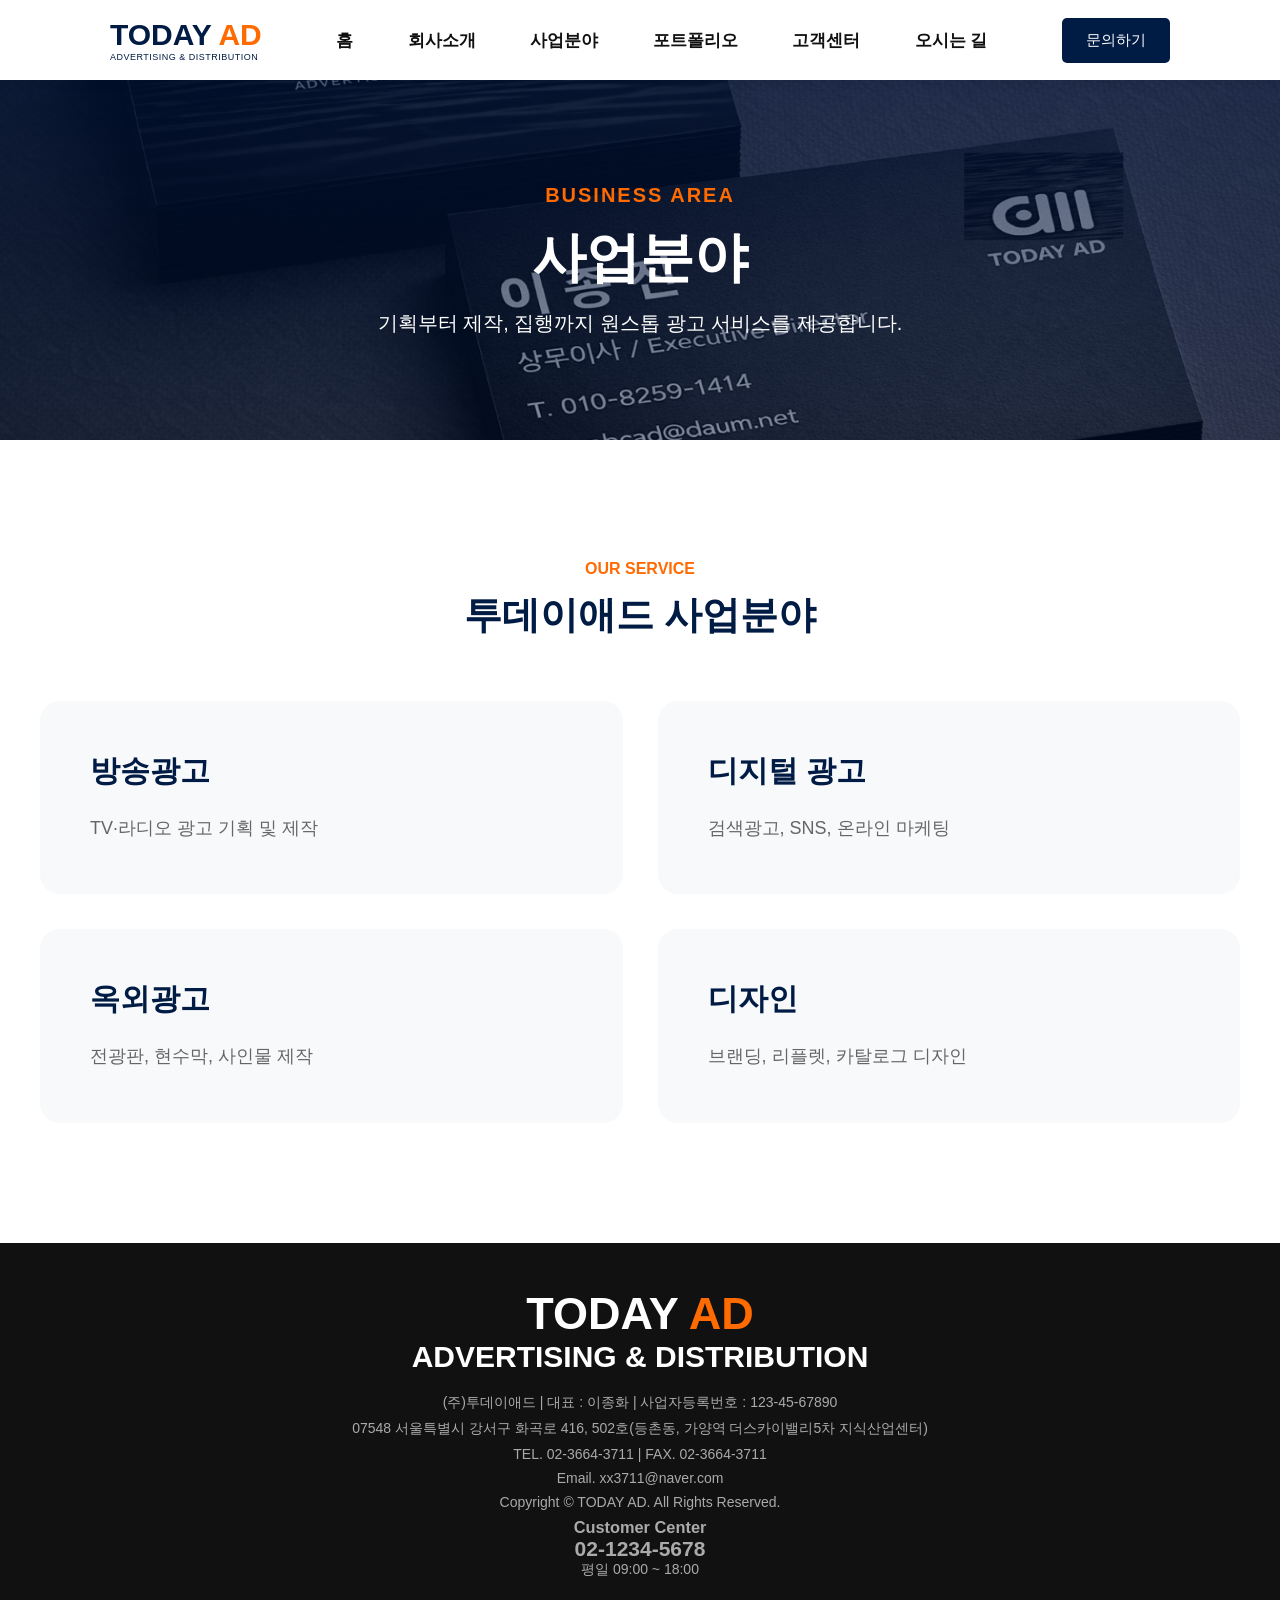
==== business.html @ 2ac1bd8d "Add files via upload" ====
<!doctype html>
<html lang="ko">

<head>
<meta charset="utf-8">

<title>사업분야 | TODAY AD</title>

<link rel="stylesheet" href="css/style.css">	
	
	</head>

<body>
	
<header>
  <div class="logo">
    TODAY <span>AD</span>
    <p>ADVERTISING & DISTRIBUTION</p>
  </div>

  <nav>
    <a href="index.html">홈</a>
    <a href="company.html">회사소개</a>
    <a href="business.html">사업분야</a>
    <a href="portfolio.html">포트폴리오</a>
    <a href="contact.html">고객센터</a>
    <a href="location.html">오시는 길</a>
  </nav>

  <a href="contact.html" class="top-btn">문의하기</a>
</header>
	
<!-- 사업분야 메인 배너 -->

<section class="sub-visual business-visual">

    <div class="sub-visual-text">

        <p>BUSINESS AREA</p>

        <h1>사업분야</h1>

        <span>기획부터 제작, 집행까지 원스톱 광고 서비스를 제공합니다.</span>

    </div>

</section>
	
<section class="business-page">

    <div class="section-title">

        <p>OUR SERVICE</p>

        <h2>투데이애드 사업분야</h2>

    </div>

    <div class="business-grid">

        <div class="business-box">
            <h3>방송광고</h3>
            <p>TV·라디오 광고 기획 및 제작</p>
        </div>

        <div class="business-box">
            <h3>디지털 광고</h3>
            <p>검색광고, SNS, 온라인 마케팅</p>
        </div>

        <div class="business-box">
            <h3>옥외광고</h3>
            <p>전광판, 현수막, 사인물 제작</p>
        </div>

        <div class="business-box">
            <h3>디자인</h3>
            <p>브랜딩, 리플렛, 카탈로그 디자인</p>
        </div>

    </div>

</section>	
	
	
<!-- Footer 시작 -->

<footer>

    <div class="footer-inner">

        <div class="footer-logo">

            <h2>TODAY <span>AD</span></h2>

            <p>ADVERTISING & DISTRIBUTION</p>

        </div>

        <div class="footer-info">

            <p>(주)투데이애드 | 대표 : 이종화 | 사업자등록번호 : 123-45-67890</p>

            <p>07548 서울특별시 강서구 화곡로 416, 502호(등촌동, 가양역 더스카이밸리5차 지식산업센터)</p>

            <p>TEL. 02-3664-3711 | FAX. 02-3664-3711</p>

            <p>Email. xx3711@naver.com</p>

            <p>Copyright © TODAY AD. All Rights Reserved.</p>

        </div>

        <div class="footer-call">

            <h3>Customer Center</h3>

            <h2>02-1234-5678</h2>

            <p>평일 09:00 ~ 18:00</p>

        </div>

    </div>

</footer>

</body>

</html>
	
<meta charset="utf-8">

<title>사업분야 | TODAY AD</title>

<link rel="stylesheet" href="css/style.css">

</head>

<body>

</body>

</html>
---- css/style.css ----
* {
  margin: 0;
  padding: 0;
  box-sizing: border-box;
}

body {
  font-family: "맑은 고딕", sans-serif;
  color: #111;
}

a {
  text-decoration: none;
  color: inherit;
}

/* 헤더 */
header{
    position:fixed;
    top:0;
    left:0;
    width:100%;
    height:80px;
    background:#fff;
    display:flex;
    justify-content:space-between;
    align-items:center;
    padding:0 110px;
    z-index:999;
    box-shadow:0 2px 10px rgba(0,0,0,.08);
}


.logo {
  font-size: 30px;
  font-weight: bold;
  color: #001b44;
} 

.logo span {
  color: #ff6b00;
}

.logo p {
  font-size: 9px;
  font-weight: normal;
  letter-spacing: 0.5px;
}

nav a {
  margin: 0 25px;
  font-size: 17px;
  font-weight: 600;
}

nav a:hover {
  color: #ff6b00;
}

.top-btn {
  background: #001b44;
  color: #fff;
  padding: 13px 24px;
  border-radius: 5px;
  font-size: 15px;
} 

/* 메인 비주얼 */
.main-visual {
    margin-top:80px;
	height: 560px;
  background:
    linear-gradient(rgba(0, 20, 60, 0.65), rgba(0, 20, 60, 0.35)),
    url("../images/main1.jpg") center/cover no-repeat;
  display: flex;
  align-items: center;
  padding-left: 110px;
}

.main-text {
  color: #fff;
}

.orange {
  color: #ff6b00;
  font-size: 20px;
  margin-bottom: 25px;
}

.main-text h1 {
  font-size: 68px;
  margin-bottom: 30px;
}

.main-text p {
  font-size: 22px;
  line-height: 1.7;
  margin-bottom: 35px;
}

.main-btn {
  background: #ff6b00;
  color: #fff;
  padding: 17px 32px;
  border-radius: 6px;
  font-size: 17px;
}

.business-section {
  padding: 100px 110px;
  background: #f7f9fc;
  text-align: center;
}

.section-title {
  
text-align:center;

    margin-bottom:60px;

}

.section-title p{

    color:#ff6b00;

    font-size:16px;

    font-weight:bold;

    margin-bottom:12px;

}

.section-title h2{

    font-size:38px;

    color:#001b44;

    margin-bottom:55px;

}



.business-list {
  display: flex;
  gap: 28px;
  justify-content: center;
}

.business-card {
  width: 25%;
  background: #fff;
  padding: 45px 28px;
  border-radius: 16px;
  box-shadow: 0 8px 25px rgba(0,0,0,0.08);
  transition: 0.3s;
}

.business-card:hover {
  transform: translateY(-10px);
}

.business-card h3 {
  color: #001b44;
  font-size: 24px;
  margin-bottom: 20px;
}

.business-card p {
  font-size: 16px;
  line-height: 1.7;
  color: #555;
}

/* 회사소개 */

.about-section{

    padding:120px 110px;

    display:flex;

    justify-content:space-between;

    align-items:center;

}

.about-image{

    width:48%;

}

.about-image img{

    width:100%;

    border-radius:20px;

}

.about-text{

    width:45%;

}


.about-text span{

    color:#ff6b00;

    font-size:24px;

    font-weight:bold;

    letter-spacing:2px;

}






/* .about-text span{

    color:#ff6b00;

    font-weight:bold;

} */

.about-text h2{
    font-size:42px;
    color:#001b44;
    margin:25px 0 30px;
    line-height:1.4;
    letter-spacing:-1px;
}

.about-text p{
    font-size:18px;
    color:#666;
    line-height:1.9;
    margin-bottom:30px;
}

.about-text li{
    font-size:18px;
    margin-bottom:15px;
    line-height:1.7;
}





/* .about-text h2{

    font-size:42px;

    color:#001b44;

    margin:25px 0;

    line-height:1.4;

}

.about-text p{

    font-size:18px;

    line-height:1.8;

    color:#555;

    margin-bottom:35px;

} */

.about-text ul{

    list-style:none;

    margin-bottom:40px;

}

.about-text li{

    font-size:18px;

    margin-bottom:18px;

}

.about-btn{

    display:inline-block;

    background:#001b44;

    color:white;

    padding:16px 35px;

    border-radius:5px;

}

/* Portfolio */

.portfolio-section{

    padding:120px 110px;

    background:#f8f9fb;

}

.portfolio-section .section-title{

    text-align:center;

    margin-bottom:60px;

}

.portfolio-section span{

    color:#ff6b00;

    font-weight:bold;

}

.portfolio-section h2{

    font-size:42px;

    margin:20px 0;

    color:#001b44;

}

.portfolio-section p{

    color:#666;

}

.portfolio-list{

    display:grid;

    grid-template-columns:repeat(3,1fr);

    gap:30px;

}

.portfolio-item{

    overflow:hidden;

    border-radius:15px;

    background:white;

    box-shadow:0 5px 20px rgba(0,0,0,.08);

    transition:.3s;

}

.portfolio-item:hover{

    transform:translateY(-10px);

}

.portfolio-item img{

    width:100%;

    display:block;

}

.portfolio-item h3{

    padding:20px;

    text-align:center;

    color:#001b44;

}

/* Contact */
.contact-section {
  padding: 90px 110px;
  background: #001b44;
  color: white;
  display: flex;
  justify-content: space-between;
  align-items: center;
}

.contact-text p {
  color: #ff6b00;
  font-weight: bold;
  margin-bottom: 15px;
}

.contact-text h2 {
  font-size: 38px;
  margin-bottom: 15px;
}

.contact-text span {
  font-size: 18px;
  color: #ddd;
}

.contact-btn {
  background: #ff6b00;
  color: white;
  padding: 18px 38px;
  border-radius: 6px;
  font-size: 18px;
}

/* Footer */
footer {
  background: #111;
  color: #aaa;
  text-align: center;
  padding: 45px 20px;
  font-size: 14px;
}

.footer-logo {
  font-size: 30px;
  font-weight: bold;
  color: white;
  margin-bottom: 20px;
}

.footer-logo span {
  color: #ff6b00;
}

footer p {
  margin-bottom: 8px;
}

.copy {
  margin-top: 20px;
  color: #666;
}

nav a{

    position:relative;

    transition:.3s;

}

nav a::after{

    content:"";

    position:absolute;

    width:0;

    height:2px;

    background:#ff6b00;

    left:0;

    bottom:-8px;

    transition:.3s;

}

nav a:hover::after{

    width:100%;

}

.main-btn{

    transition:.3s;

}

.main-btn:hover{

    background:#001b44;

    transform:translateY(-3px);

}


.business-card:hover{

    transform:translateY(-10px);

    box-shadow:0 20px 35px rgba(0,0,0,.18);

}

let current=0;

const images=[
"images/main1.jpg",
"images/main2.jpg",
"images/main3.jpg"
];

const visual=document.querySelector(".main-visual");

setInterval(function(){

current++;

if(current>=images.length){

current=0;

}

visual.style.backgroundImage=
"linear-gradient(rgba(0,20,60,.65),rgba(0,20,60,.35)),url('"+images[current]+"')";

},4000);


/* 서브페이지 공통 배너 */
.sub-visual {
  height: 360px;
  margin-top: 80px;
  background:
    linear-gradient(rgba(0,20,60,.65), rgba(0,20,60,.45)),
    url("../images/company.jpg") center/cover no-repeat;
  display: flex;
  align-items: center;
  justify-content: center;
  text-align: center;
  color: #fff;
}

.sub-visual-text p {
  color: #ff6b00;
  font-size: 18px;
  font-weight: bold;
  letter-spacing: 2px;
  margin-bottom: 15px;
}

.sub-visual-text h1 {
  font-size: 50px;
  margin-bottom: 15px;
}

.sub-visual-text span {
  font-size: 20px;
}

/* 회사소개 본문 */
.company-intro {
  padding: 110px;
  display: flex;
  align-items: center;
  gap: 70px;
}

.company-img {
  width: 48%;
}

.company-img img {
  width: 100%;
  border-radius: 18px;
}

.company-text {
  width: 52%;
}

.small-title {
  color: #ff6b00;
  font-weight: bold;
  letter-spacing: 2px;
  margin-bottom: 18px;
}

.company-text h2,
.ceo-text h2 {
  font-size: 40px;
  color: #001b44;
  line-height: 1.4;
  margin-bottom: 28px;
}

.company-text p,
.ceo-text p {
  font-size: 18px;
  line-height: 1.9;
  color: #555;
}

/* CEO 인사말 */
.ceo-section {
  padding: 100px 110px;
  background: #f7f9fc;
}

.ceo-text {
  max-width: 900px;
}

/* 핵심가치 */
.value-section {
  padding: 100px 110px;
  background: #fff;
  text-align: center;
}

.value-list {
  display: flex;
  gap: 30px;
  margin-top: 55px;
}

.value-card {
  flex: 1;
  padding: 45px 30px;
  background: #f7f9fc;
  border-radius: 16px;
}

.value-card h3 {
  font-size: 26px;
  color: #001b44;
  margin-bottom: 18px;
}

.value-card p {
  font-size: 17px;
  line-height: 1.7;
  color: #555;
}






/* 회사소개 서브페이지 상단 배너 */

.sub-visual {
  height: 360px;
  margin-top: 80px;
  background:
    linear-gradient(rgba(0,20,60,.65), rgba(0,20,60,.45)),
    url("../images/company.jpg") center/cover no-repeat;
  display: flex;
  align-items: center;
  justify-content: center;
  text-align: center;
  color: #fff;
}

.sub-visual-text p {
  color: #ff6b00;
  font-size: 20px;
  font-weight: bold;
  letter-spacing: 2px;
  margin-bottom: 15px;
}

.sub-visual-text h1 {
  font-size: 54px;
  margin-bottom: 15px;
}

.sub-visual-text span {
  font-size: 20px;
}

/* ===========================
   COMPANY
=========================== */

.company-intro{

    width:1200px;

    margin:100px auto;

    display:flex;

    justify-content:space-between;

    align-items:center;

}

.company-left{

    width:48%;

}

.company-left img{

    width:100%;

    border-radius:20px;

}

.company-right{

    width:46%;

}

.small-title{

    color:#ff6b00;

    font-size:20px;

    font-weight:bold;

    letter-spacing:2px;

}

.company-right h2{

    font-size:42px;

    color:#001b44;

    margin:30px 0;

    line-height:1.4;

}

.company-right p{

    font-size:18px;

    line-height:1.9;

    color:#666;

}

/* CEO 인사말 */

.ceo-section {
  padding: 100px 0;
  background: #f7f9fc;
}

.ceo-box {
  width: 1200px;
  margin: auto;
  background: #fff;
  padding: 70px;
  border-radius: 20px;
  box-shadow: 0 8px 25px rgba(0,0,0,0.08);
}

.ceo-box h2 {
  font-size: 40px;
  color: #001b44;
  line-height: 1.4;
  margin: 25px 0;
}

.ceo-box p {
  font-size: 18px;
  line-height: 1.9;
  color: #555;
}

.ceo-name {
  margin-top: 35px;
  color: #001b44 !important;
}

/* 핵심가치 */

.value-section{

    padding:120px 0;

    background:white;

}

.value-list{

    width:1200px;

    margin:60px auto 0;

    display:flex;

    justify-content:space-between;

}

.value-card{

    width:31%;

    background:#f8f9fb;

    padding:45px;

    border-radius:20px;

    text-align:center;

    transition:.3s;

}

.value-card:hover{

    transform:translateY(-10px);

    box-shadow:0 15px 35px rgba(0,0,0,.15);

}

.value-card h3{

    color:#001b44;

    font-size:30px;

    margin-bottom:20px;

}

.value-card p{

    line-height:1.8;

    color:#666;

}

/* ===== 회사연혁 ===== */

.history-section{
    padding:120px 0;
    background:#fff;
}

.history-list{
    width:1000px;
    margin:60px auto 0;
}

.history-item{
    display:flex;
    align-items:center;
    padding:25px 0;
    border-bottom:1px solid #ddd;
}

.history-item h3{
    width:180px;
    color:#ff6b00;
    font-size:32px;
}

.history-item p{
    font-size:18px;
    color:#555;
}

/* ==========================
   회사 경쟁력
========================== */

.strength-section{

    padding:120px 0;

    background:#f8f9fb;

}

.strength-list{

    width:1200px;

    margin:60px auto 0;

    display:flex;

    justify-content:space-between;

}

.strength-card{

    width:23%;

    background:white;

    padding:45px;

    text-align:center;

    border-radius:20px;

    box-shadow:0 8px 20px rgba(0,0,0,.08);

}

.strength-card h3{

    font-size:42px;

    color:#ff6b00;

    margin-bottom:15px;

}

.strength-card span{

    font-size:18px;

    color:#555;

}

/* 사업분야 배너 */

.business-visual{

    background:
    linear-gradient(rgba(0,20,60,.65),rgba(0,20,60,.45)),
    url("../images/business.jpg") center/cover no-repeat;

}





.business-page{
    padding:120px 0;
}

.business-grid{
    width:1200px;
    margin:60px auto 0;
    display:grid;
    grid-template-columns:repeat(2,1fr);
    gap:35px;
}

.business-box{
    background:#f8f9fb;
    padding:50px;
    border-radius:20px;
    transition:.3s;
}

.business-box:hover{
    transform:translateY(-8px);
    box-shadow:0 12px 30px rgba(0,0,0,.12);
}

.business-box h3{
    color:#001b44;
    font-size:30px;
    margin-bottom:20px;
}

.business-box p{
    font-size:18px;
    line-height:1.8;
    color:#666;
}


/* 포트폴리오 배너 */
.portfolio-visual{
  background:
  linear-gradient(rgba(0,20,60,.65), rgba(0,20,60,.45)),
  url("../images/portfolio-bg.jpg") center/cover no-repeat;
}

/* 포트폴리오 페이지 */
.portfolio-page{
  padding:120px 0;
  background:#fff;
}

.portfolio-grid{
  width:1200px;
  margin:60px auto 0;
  display:grid;
  grid-template-columns:repeat(3,1fr);
  gap:30px;
}

.portfolio-box{
  background:#f8f9fb;
  border-radius:20px;
  overflow:hidden;
  transition:.3s;
}

.portfolio-box:hover{
  transform:translateY(-8px);
  box-shadow:0 15px 35px rgba(0,0,0,.15);
}

.portfolio-box img{
  width:100%;
  height:240px;
  object-fit:cover;
  display:block;
}

.portfolio-info{
  padding:25px;
}

.portfolio-info h3{
  font-size:24px;
  color:#001b44;
  margin-bottom:12px;
}

.portfolio-info p{
  font-size:16px;
  color:#666;
}


/* ==========================
   Portfolio Hover
========================== */

.portfolio-box{

    overflow:hidden;

    transition:.4s;

}

.portfolio-box img{

    transition:.5s;

}

.portfolio-box:hover{

    transform:translateY(-10px);

    box-shadow:0 15px 35px rgba(0,0,0,.15);

}

.portfolio-box:hover img{

    transform:scale(1.08);

}


.portfolio-info span{
  color:#ff6b00;
  font-size:15px;
  font-weight:bold;
  letter-spacing:1px;
  display:block;
  margin-bottom:8px;
}

/* 고객센터 배너 */
.contact-visual {
  background:
    linear-gradient(rgba(0,20,60,.65), rgba(0,20,60,.45)),
    url("../images/contact.jpg") center/cover no-repeat;
}

/* 고객센터 페이지 */
.contact-page {
  padding: 120px 0;
  background: #f8f9fb;
}

.contact-wrap {
  width: 1200px;
  margin: 60px auto 0;
  display: flex;
  gap: 40px;
}

.contact-form {
  width: 65%;
  background: #fff;
  padding: 50px;
  border-radius: 20px;
}

.contact-form input,
.contact-form textarea {
  width: 100%;
  padding: 18px;
  margin-bottom: 18px;
  border: 1px solid #ddd;
  font-size: 16px;
}

.contact-form textarea {
  height: 180px;
  resize: none;
}

.contact-form button {
  width: 100%;
  padding: 18px;
  background: #001b44;
  color: #fff;
  border: 0;
  font-size: 18px;
  cursor: pointer;
}

.contact-info-box {
  width: 35%;
  background: #001b44;
  color: #fff;
  padding: 50px;
  border-radius: 20px;
}

.contact-info-box h3 {
  font-size: 30px;
  margin-bottom: 30px;
}

.contact-info-box p {
  font-size: 17px;
  line-height: 2;
}

/* ==========================
   CONTACT
========================== */

.contact-visual{

    background:
    linear-gradient(rgba(0,20,60,.65),rgba(0,20,60,.45)),
    url("../images/contact.jpg") center/cover no-repeat;

}

.contact-page{

    padding:120px 0;

    background:#f8f9fb;

}

.contact-wrap{

    width:1200px;

    margin:60px auto 0;

    display:flex;

    justify-content:space-between;

    gap:40px;

}

.contact-form{

    width:65%;

    background:white;

    padding:50px;

    border-radius:20px;

}

.contact-form input,
.contact-form textarea{

    width:100%;

    padding:18px;

    margin-bottom:20px;

    border:1px solid #ddd;

    font-size:16px;

    border-radius:8px;

    box-sizing:border-box;

}

.contact-form textarea{

    height:180px;

    resize:none;

}

.contact-form button{

    width:100%;

    padding:18px;

    background:#001b44;

    color:white;

    font-size:18px;

    border:none;

    border-radius:8px;

    cursor:pointer;

}

.contact-form button:hover{

    background:#ff6b00;

}

.contact-info-box{

    width:35%;

    background:#001b44;

    color:white;

    padding:50px;

    border-radius:20px;

}

.contact-info-box h3{

    font-size:30px;

    margin-bottom:30px;

}

.contact-info-box p{

    line-height:2;

    color:#ddd;

}

/* ==========================
   LOCATION
========================== */

.location-visual{

    background:
    linear-gradient(rgba(0,20,60,.65),rgba(0,20,60,.45)),
    url("../images/location.jpg") center/cover no-repeat;

}

.location-page{

    padding:120px 0;

}

.location-wrap{

    width:1200px;

    margin:60px auto 0;

    display:flex;

    justify-content:space-between;

    gap:40px;

}

.map-box{

    width:60%;

}

.map-box img{

    width:100%;

    border-radius:20px;

}

.location-info{

    width:40%;

    background:#f8f9fb;

    padding:50px;

    border-radius:20px;

}

.location-info h3{

    font-size:32px;

    color:#001b44;

    margin-bottom:30px;

}

.location-info p{

    font-size:17px;

    line-height:2;

    color:#555;

}
---- css/style.css ----
* {
  margin: 0;
  padding: 0;
  box-sizing: border-box;
}

body {
  font-family: "맑은 고딕", sans-serif;
  color: #111;
}

a {
  text-decoration: none;
  color: inherit;
}

/* 헤더 */
header{
    position:fixed;
    top:0;
    left:0;
    width:100%;
    height:80px;
    background:#fff;
    display:flex;
    justify-content:space-between;
    align-items:center;
    padding:0 110px;
    z-index:999;
    box-shadow:0 2px 10px rgba(0,0,0,.08);
}


.logo {
  font-size: 30px;
  font-weight: bold;
  color: #001b44;
} 

.logo span {
  color: #ff6b00;
}

.logo p {
  font-size: 9px;
  font-weight: normal;
  letter-spacing: 0.5px;
}

nav a {
  margin: 0 25px;
  font-size: 17px;
  font-weight: 600;
}

nav a:hover {
  color: #ff6b00;
}

.top-btn {
  background: #001b44;
  color: #fff;
  padding: 13px 24px;
  border-radius: 5px;
  font-size: 15px;
} 

/* 메인 비주얼 */
.main-visual {
    margin-top:80px;
	height: 560px;
  background:
    linear-gradient(rgba(0, 20, 60, 0.65), rgba(0, 20, 60, 0.35)),
    url("../images/main1.jpg") center/cover no-repeat;
  display: flex;
  align-items: center;
  padding-left: 110px;
}

.main-text {
  color: #fff;
}

.orange {
  color: #ff6b00;
  font-size: 20px;
  margin-bottom: 25px;
}

.main-text h1 {
  font-size: 68px;
  margin-bottom: 30px;
}

.main-text p {
  font-size: 22px;
  line-height: 1.7;
  margin-bottom: 35px;
}

.main-btn {
  background: #ff6b00;
  color: #fff;
  padding: 17px 32px;
  border-radius: 6px;
  font-size: 17px;
}

.business-section {
  padding: 100px 110px;
  background: #f7f9fc;
  text-align: center;
}

.section-title {
  
text-align:center;

    margin-bottom:60px;

}

.section-title p{

    color:#ff6b00;

    font-size:16px;

    font-weight:bold;

    margin-bottom:12px;

}

.section-title h2{

    font-size:38px;

    color:#001b44;

    margin-bottom:55px;

}



.business-list {
  display: flex;
  gap: 28px;
  justify-content: center;
}

.business-card {
  width: 25%;
  background: #fff;
  padding: 45px 28px;
  border-radius: 16px;
  box-shadow: 0 8px 25px rgba(0,0,0,0.08);
  transition: 0.3s;
}

.business-card:hover {
  transform: translateY(-10px);
}

.business-card h3 {
  color: #001b44;
  font-size: 24px;
  margin-bottom: 20px;
}

.business-card p {
  font-size: 16px;
  line-height: 1.7;
  color: #555;
}

/* 회사소개 */

.about-section{

    padding:120px 110px;

    display:flex;

    justify-content:space-between;

    align-items:center;

}

.about-image{

    width:48%;

}

.about-image img{

    width:100%;

    border-radius:20px;

}

.about-text{

    width:45%;

}


.about-text span{

    color:#ff6b00;

    font-size:24px;

    font-weight:bold;

    letter-spacing:2px;

}






/* .about-text span{

    color:#ff6b00;

    font-weight:bold;

} */

.about-text h2{
    font-size:42px;
    color:#001b44;
    margin:25px 0 30px;
    line-height:1.4;
    letter-spacing:-1px;
}

.about-text p{
    font-size:18px;
    color:#666;
    line-height:1.9;
    margin-bottom:30px;
}

.about-text li{
    font-size:18px;
    margin-bottom:15px;
    line-height:1.7;
}





/* .about-text h2{

    font-size:42px;

    color:#001b44;

    margin:25px 0;

    line-height:1.4;

}

.about-text p{

    font-size:18px;

    line-height:1.8;

    color:#555;

    margin-bottom:35px;

} */

.about-text ul{

    list-style:none;

    margin-bottom:40px;

}

.about-text li{

    font-size:18px;

    margin-bottom:18px;

}

.about-btn{

    display:inline-block;

    background:#001b44;

    color:white;

    padding:16px 35px;

    border-radius:5px;

}

/* Portfolio */

.portfolio-section{

    padding:120px 110px;

    background:#f8f9fb;

}

.portfolio-section .section-title{

    text-align:center;

    margin-bottom:60px;

}

.portfolio-section span{

    color:#ff6b00;

    font-weight:bold;

}

.portfolio-section h2{

    font-size:42px;

    margin:20px 0;

    color:#001b44;

}

.portfolio-section p{

    color:#666;

}

.portfolio-list{

    display:grid;

    grid-template-columns:repeat(3,1fr);

    gap:30px;

}

.portfolio-item{

    overflow:hidden;

    border-radius:15px;

    background:white;

    box-shadow:0 5px 20px rgba(0,0,0,.08);

    transition:.3s;

}

.portfolio-item:hover{

    transform:translateY(-10px);

}

.portfolio-item img{

    width:100%;

    display:block;

}

.portfolio-item h3{

    padding:20px;

    text-align:center;

    color:#001b44;

}

/* Contact */
.contact-section {
  padding: 90px 110px;
  background: #001b44;
  color: white;
  display: flex;
  justify-content: space-between;
  align-items: center;
}

.contact-text p {
  color: #ff6b00;
  font-weight: bold;
  margin-bottom: 15px;
}

.contact-text h2 {
  font-size: 38px;
  margin-bottom: 15px;
}

.contact-text span {
  font-size: 18px;
  color: #ddd;
}

.contact-btn {
  background: #ff6b00;
  color: white;
  padding: 18px 38px;
  border-radius: 6px;
  font-size: 18px;
}

/* Footer */
footer {
  background: #111;
  color: #aaa;
  text-align: center;
  padding: 45px 20px;
  font-size: 14px;
}

.footer-logo {
  font-size: 30px;
  font-weight: bold;
  color: white;
  margin-bottom: 20px;
}

.footer-logo span {
  color: #ff6b00;
}

footer p {
  margin-bottom: 8px;
}

.copy {
  margin-top: 20px;
  color: #666;
}

nav a{

    position:relative;

    transition:.3s;

}

nav a::after{

    content:"";

    position:absolute;

    width:0;

    height:2px;

    background:#ff6b00;

    left:0;

    bottom:-8px;

    transition:.3s;

}

nav a:hover::after{

    width:100%;

}

.main-btn{

    transition:.3s;

}

.main-btn:hover{

    background:#001b44;

    transform:translateY(-3px);

}


.business-card:hover{

    transform:translateY(-10px);

    box-shadow:0 20px 35px rgba(0,0,0,.18);

}

let current=0;

const images=[
"images/main1.jpg",
"images/main2.jpg",
"images/main3.jpg"
];

const visual=document.querySelector(".main-visual");

setInterval(function(){

current++;

if(current>=images.length){

current=0;

}

visual.style.backgroundImage=
"linear-gradient(rgba(0,20,60,.65),rgba(0,20,60,.35)),url('"+images[current]+"')";

},4000);


/* 서브페이지 공통 배너 */
.sub-visual {
  height: 360px;
  margin-top: 80px;
  background:
    linear-gradient(rgba(0,20,60,.65), rgba(0,20,60,.45)),
    url("../images/company.jpg") center/cover no-repeat;
  display: flex;
  align-items: center;
  justify-content: center;
  text-align: center;
  color: #fff;
}

.sub-visual-text p {
  color: #ff6b00;
  font-size: 18px;
  font-weight: bold;
  letter-spacing: 2px;
  margin-bottom: 15px;
}

.sub-visual-text h1 {
  font-size: 50px;
  margin-bottom: 15px;
}

.sub-visual-text span {
  font-size: 20px;
}

/* 회사소개 본문 */
.company-intro {
  padding: 110px;
  display: flex;
  align-items: center;
  gap: 70px;
}

.company-img {
  width: 48%;
}

.company-img img {
  width: 100%;
  border-radius: 18px;
}

.company-text {
  width: 52%;
}

.small-title {
  color: #ff6b00;
  font-weight: bold;
  letter-spacing: 2px;
  margin-bottom: 18px;
}

.company-text h2,
.ceo-text h2 {
  font-size: 40px;
  color: #001b44;
  line-height: 1.4;
  margin-bottom: 28px;
}

.company-text p,
.ceo-text p {
  font-size: 18px;
  line-height: 1.9;
  color: #555;
}

/* CEO 인사말 */
.ceo-section {
  padding: 100px 110px;
  background: #f7f9fc;
}

.ceo-text {
  max-width: 900px;
}

/* 핵심가치 */
.value-section {
  padding: 100px 110px;
  background: #fff;
  text-align: center;
}

.value-list {
  display: flex;
  gap: 30px;
  margin-top: 55px;
}

.value-card {
  flex: 1;
  padding: 45px 30px;
  background: #f7f9fc;
  border-radius: 16px;
}

.value-card h3 {
  font-size: 26px;
  color: #001b44;
  margin-bottom: 18px;
}

.value-card p {
  font-size: 17px;
  line-height: 1.7;
  color: #555;
}






/* 회사소개 서브페이지 상단 배너 */

.sub-visual {
  height: 360px;
  margin-top: 80px;
  background:
    linear-gradient(rgba(0,20,60,.65), rgba(0,20,60,.45)),
    url("../images/company.jpg") center/cover no-repeat;
  display: flex;
  align-items: center;
  justify-content: center;
  text-align: center;
  color: #fff;
}

.sub-visual-text p {
  color: #ff6b00;
  font-size: 20px;
  font-weight: bold;
  letter-spacing: 2px;
  margin-bottom: 15px;
}

.sub-visual-text h1 {
  font-size: 54px;
  margin-bottom: 15px;
}

.sub-visual-text span {
  font-size: 20px;
}

/* ===========================
   COMPANY
=========================== */

.company-intro{

    width:1200px;

    margin:100px auto;

    display:flex;

    justify-content:space-between;

    align-items:center;

}

.company-left{

    width:48%;

}

.company-left img{

    width:100%;

    border-radius:20px;

}

.company-right{

    width:46%;

}

.small-title{

    color:#ff6b00;

    font-size:20px;

    font-weight:bold;

    letter-spacing:2px;

}

.company-right h2{

    font-size:42px;

    color:#001b44;

    margin:30px 0;

    line-height:1.4;

}

.company-right p{

    font-size:18px;

    line-height:1.9;

    color:#666;

}

/* CEO 인사말 */

.ceo-section {
  padding: 100px 0;
  background: #f7f9fc;
}

.ceo-box {
  width: 1200px;
  margin: auto;
  background: #fff;
  padding: 70px;
  border-radius: 20px;
  box-shadow: 0 8px 25px rgba(0,0,0,0.08);
}

.ceo-box h2 {
  font-size: 40px;
  color: #001b44;
  line-height: 1.4;
  margin: 25px 0;
}

.ceo-box p {
  font-size: 18px;
  line-height: 1.9;
  color: #555;
}

.ceo-name {
  margin-top: 35px;
  color: #001b44 !important;
}

/* 핵심가치 */

.value-section{

    padding:120px 0;

    background:white;

}

.value-list{

    width:1200px;

    margin:60px auto 0;

    display:flex;

    justify-content:space-between;

}

.value-card{

    width:31%;

    background:#f8f9fb;

    padding:45px;

    border-radius:20px;

    text-align:center;

    transition:.3s;

}

.value-card:hover{

    transform:translateY(-10px);

    box-shadow:0 15px 35px rgba(0,0,0,.15);

}

.value-card h3{

    color:#001b44;

    font-size:30px;

    margin-bottom:20px;

}

.value-card p{

    line-height:1.8;

    color:#666;

}

/* ===== 회사연혁 ===== */

.history-section{
    padding:120px 0;
    background:#fff;
}

.history-list{
    width:1000px;
    margin:60px auto 0;
}

.history-item{
    display:flex;
    align-items:center;
    padding:25px 0;
    border-bottom:1px solid #ddd;
}

.history-item h3{
    width:180px;
    color:#ff6b00;
    font-size:32px;
}

.history-item p{
    font-size:18px;
    color:#555;
}

/* ==========================
   회사 경쟁력
========================== */

.strength-section{

    padding:120px 0;

    background:#f8f9fb;

}

.strength-list{

    width:1200px;

    margin:60px auto 0;

    display:flex;

    justify-content:space-between;

}

.strength-card{

    width:23%;

    background:white;

    padding:45px;

    text-align:center;

    border-radius:20px;

    box-shadow:0 8px 20px rgba(0,0,0,.08);

}

.strength-card h3{

    font-size:42px;

    color:#ff6b00;

    margin-bottom:15px;

}

.strength-card span{

    font-size:18px;

    color:#555;

}

/* 사업분야 배너 */

.business-visual{

    background:
    linear-gradient(rgba(0,20,60,.65),rgba(0,20,60,.45)),
    url("../images/business.jpg") center/cover no-repeat;

}





.business-page{
    padding:120px 0;
}

.business-grid{
    width:1200px;
    margin:60px auto 0;
    display:grid;
    grid-template-columns:repeat(2,1fr);
    gap:35px;
}

.business-box{
    background:#f8f9fb;
    padding:50px;
    border-radius:20px;
    transition:.3s;
}

.business-box:hover{
    transform:translateY(-8px);
    box-shadow:0 12px 30px rgba(0,0,0,.12);
}

.business-box h3{
    color:#001b44;
    font-size:30px;
    margin-bottom:20px;
}

.business-box p{
    font-size:18px;
    line-height:1.8;
    color:#666;
}


/* 포트폴리오 배너 */
.portfolio-visual{
  background:
  linear-gradient(rgba(0,20,60,.65), rgba(0,20,60,.45)),
  url("../images/portfolio-bg.jpg") center/cover no-repeat;
}

/* 포트폴리오 페이지 */
.portfolio-page{
  padding:120px 0;
  background:#fff;
}

.portfolio-grid{
  width:1200px;
  margin:60px auto 0;
  display:grid;
  grid-template-columns:repeat(3,1fr);
  gap:30px;
}

.portfolio-box{
  background:#f8f9fb;
  border-radius:20px;
  overflow:hidden;
  transition:.3s;
}

.portfolio-box:hover{
  transform:translateY(-8px);
  box-shadow:0 15px 35px rgba(0,0,0,.15);
}

.portfolio-box img{
  width:100%;
  height:240px;
  object-fit:cover;
  display:block;
}

.portfolio-info{
  padding:25px;
}

.portfolio-info h3{
  font-size:24px;
  color:#001b44;
  margin-bottom:12px;
}

.portfolio-info p{
  font-size:16px;
  color:#666;
}


/* ==========================
   Portfolio Hover
========================== */

.portfolio-box{

    overflow:hidden;

    transition:.4s;

}

.portfolio-box img{

    transition:.5s;

}

.portfolio-box:hover{

    transform:translateY(-10px);

    box-shadow:0 15px 35px rgba(0,0,0,.15);

}

.portfolio-box:hover img{

    transform:scale(1.08);

}


.portfolio-info span{
  color:#ff6b00;
  font-size:15px;
  font-weight:bold;
  letter-spacing:1px;
  display:block;
  margin-bottom:8px;
}

/* 고객센터 배너 */
.contact-visual {
  background:
    linear-gradient(rgba(0,20,60,.65), rgba(0,20,60,.45)),
    url("../images/contact.jpg") center/cover no-repeat;
}

/* 고객센터 페이지 */
.contact-page {
  padding: 120px 0;
  background: #f8f9fb;
}

.contact-wrap {
  width: 1200px;
  margin: 60px auto 0;
  display: flex;
  gap: 40px;
}

.contact-form {
  width: 65%;
  background: #fff;
  padding: 50px;
  border-radius: 20px;
}

.contact-form input,
.contact-form textarea {
  width: 100%;
  padding: 18px;
  margin-bottom: 18px;
  border: 1px solid #ddd;
  font-size: 16px;
}

.contact-form textarea {
  height: 180px;
  resize: none;
}

.contact-form button {
  width: 100%;
  padding: 18px;
  background: #001b44;
  color: #fff;
  border: 0;
  font-size: 18px;
  cursor: pointer;
}

.contact-info-box {
  width: 35%;
  background: #001b44;
  color: #fff;
  padding: 50px;
  border-radius: 20px;
}

.contact-info-box h3 {
  font-size: 30px;
  margin-bottom: 30px;
}

.contact-info-box p {
  font-size: 17px;
  line-height: 2;
}

/* ==========================
   CONTACT
========================== */

.contact-visual{

    background:
    linear-gradient(rgba(0,20,60,.65),rgba(0,20,60,.45)),
    url("../images/contact.jpg") center/cover no-repeat;

}

.contact-page{

    padding:120px 0;

    background:#f8f9fb;

}

.contact-wrap{

    width:1200px;

    margin:60px auto 0;

    display:flex;

    justify-content:space-between;

    gap:40px;

}

.contact-form{

    width:65%;

    background:white;

    padding:50px;

    border-radius:20px;

}

.contact-form input,
.contact-form textarea{

    width:100%;

    padding:18px;

    margin-bottom:20px;

    border:1px solid #ddd;

    font-size:16px;

    border-radius:8px;

    box-sizing:border-box;

}

.contact-form textarea{

    height:180px;

    resize:none;

}

.contact-form button{

    width:100%;

    padding:18px;

    background:#001b44;

    color:white;

    font-size:18px;

    border:none;

    border-radius:8px;

    cursor:pointer;

}

.contact-form button:hover{

    background:#ff6b00;

}

.contact-info-box{

    width:35%;

    background:#001b44;

    color:white;

    padding:50px;

    border-radius:20px;

}

.contact-info-box h3{

    font-size:30px;

    margin-bottom:30px;

}

.contact-info-box p{

    line-height:2;

    color:#ddd;

}

/* ==========================
   LOCATION
========================== */

.location-visual{

    background:
    linear-gradient(rgba(0,20,60,.65),rgba(0,20,60,.45)),
    url("../images/location.jpg") center/cover no-repeat;

}

.location-page{

    padding:120px 0;

}

.location-wrap{

    width:1200px;

    margin:60px auto 0;

    display:flex;

    justify-content:space-between;

    gap:40px;

}

.map-box{

    width:60%;

}

.map-box img{

    width:100%;

    border-radius:20px;

}

.location-info{

    width:40%;

    background:#f8f9fb;

    padding:50px;

    border-radius:20px;

}

.location-info h3{

    font-size:32px;

    color:#001b44;

    margin-bottom:30px;

}

.location-info p{

    font-size:17px;

    line-height:2;

    color:#555;

}
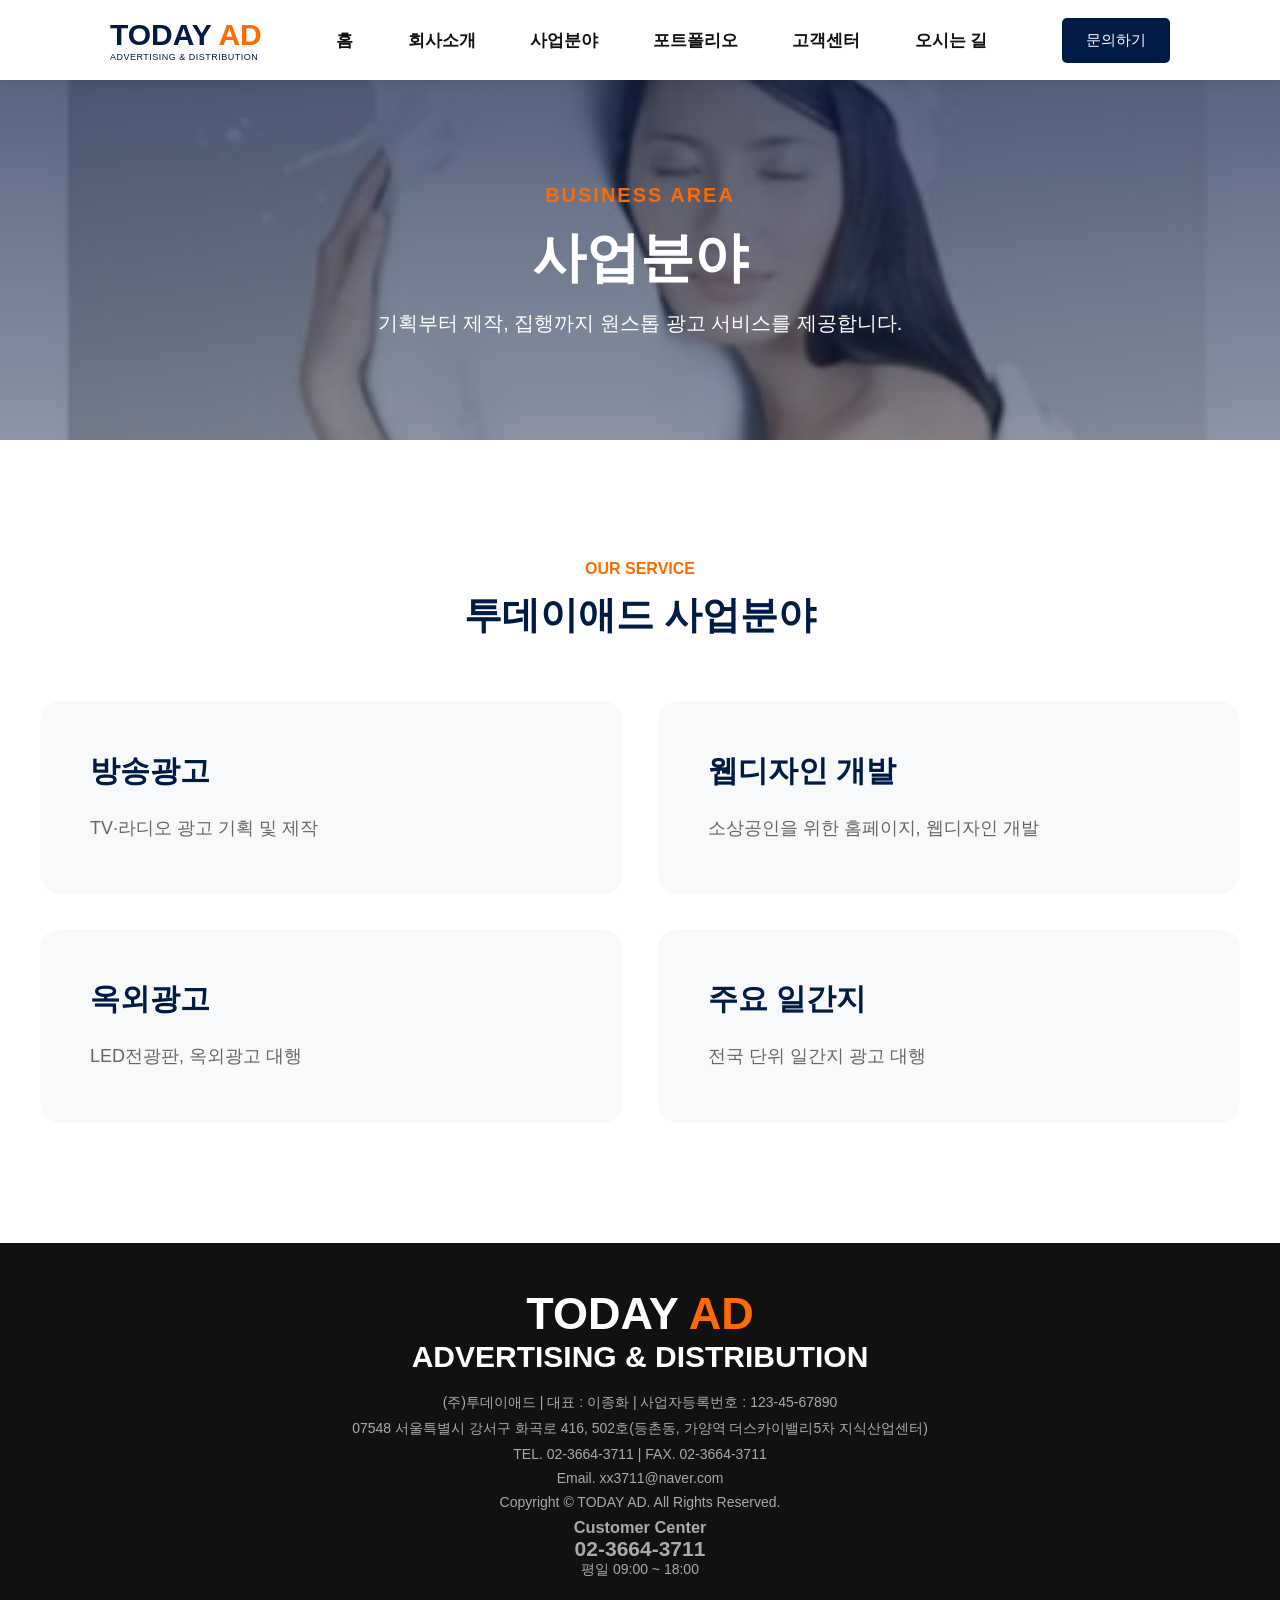
==== commit 2b5fb3ec: "Add files via upload" ====
--- a/business.html
+++ b/business.html
@@ -64,18 +64,18 @@
         </div>
 
         <div class="business-box">
-            <h3>디지털 광고</h3>
-            <p>검색광고, SNS, 온라인 마케팅</p>
+            <h3>웹디자인 개발</h3>
+            <p>소상공인을 위한 홈페이지, 웹디자인 개발</p>
         </div>
 
         <div class="business-box">
             <h3>옥외광고</h3>
-            <p>전광판, 현수막, 사인물 제작</p>
+            <p>LED전광판, 옥외광고 대행</p>
         </div>
 
         <div class="business-box">
-            <h3>디자인</h3>
-            <p>브랜딩, 리플렛, 카탈로그 디자인</p>
+            <h3>주요 일간지</h3>
+            <p>전국 단위 일간지 광고 대행</p>
         </div>
 
     </div>
@@ -115,7 +115,7 @@
 
             <h3>Customer Center</h3>
 
-            <h2>02-1234-5678</h2>
+            <h2>02-3664-3711</h2>
 
             <p>평일 09:00 ~ 18:00</p>
 
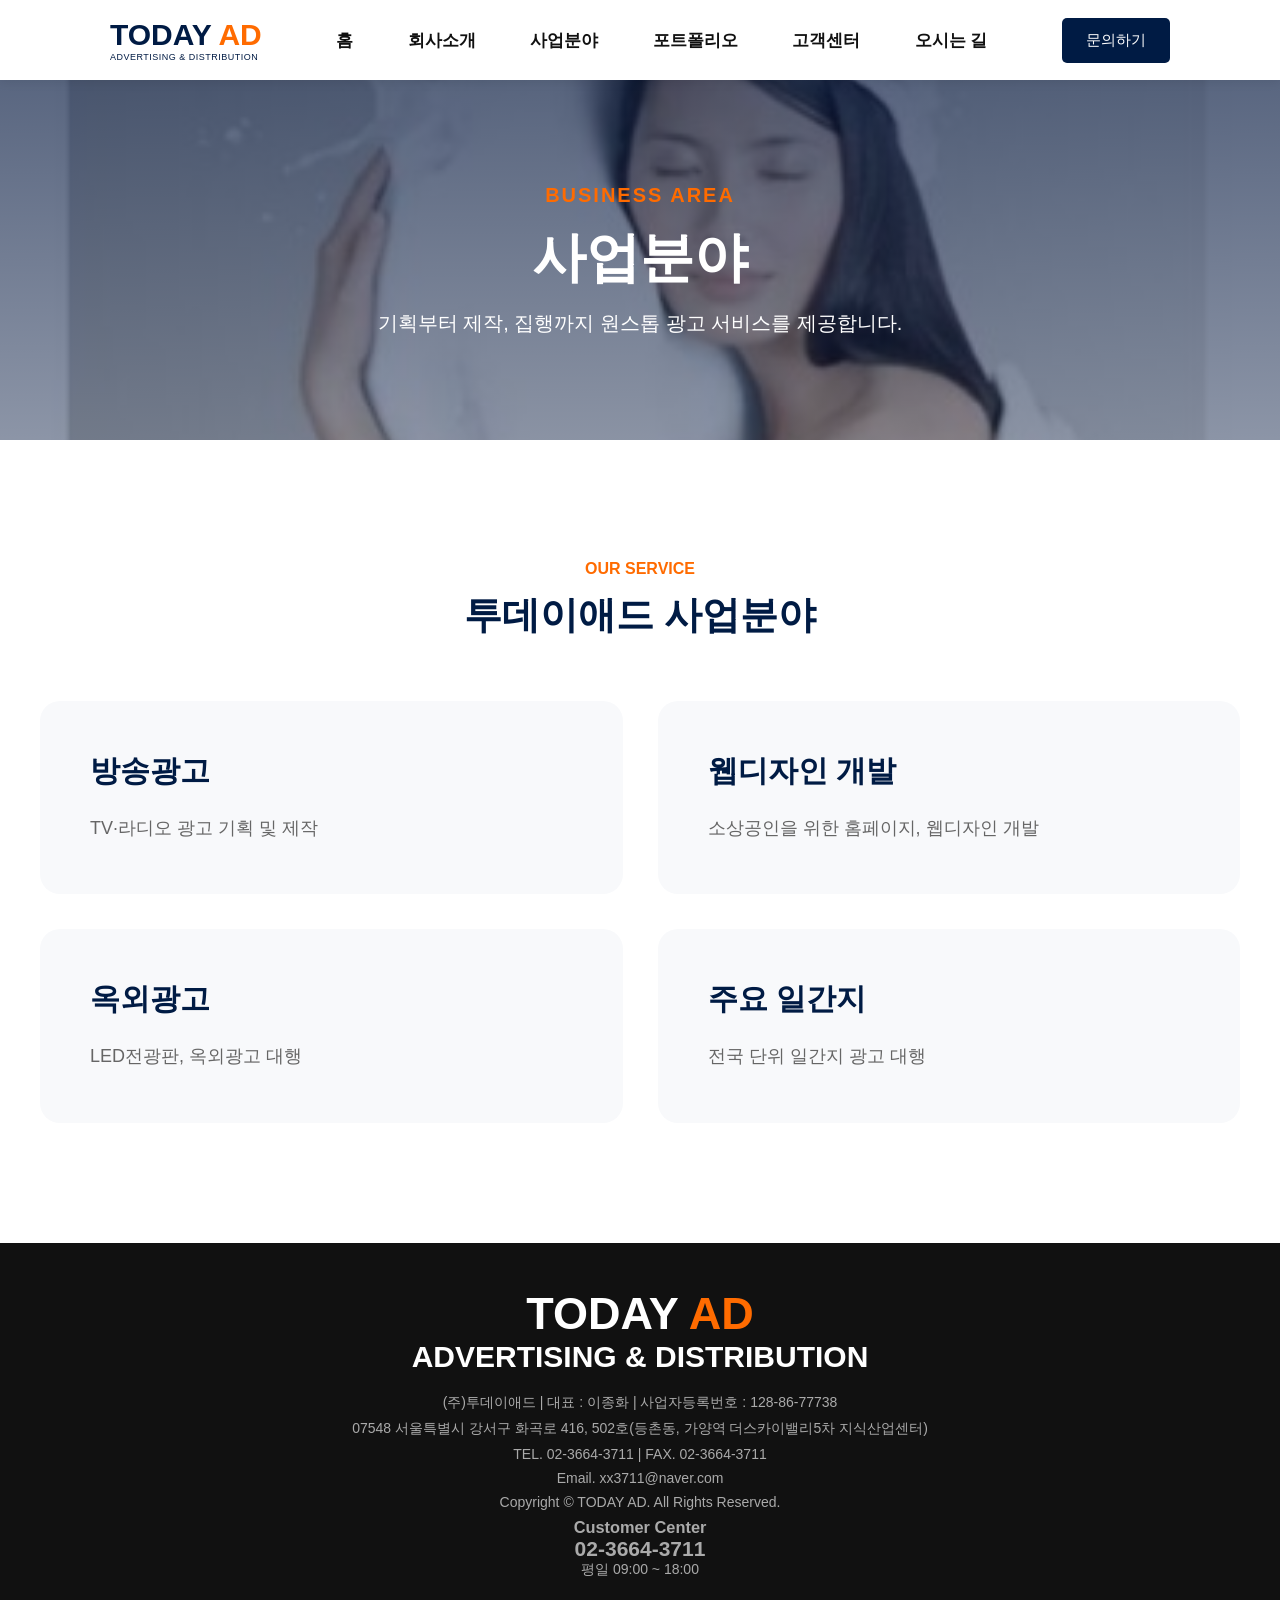
==== commit 2e280261: "Add files via upload" ====
--- a/business.html
+++ b/business.html
@@ -99,7 +99,7 @@
 
         <div class="footer-info">
 
-            <p>(주)투데이애드 | 대표 : 이종화 | 사업자등록번호 : 123-45-67890</p>
+            <p>(주)투데이애드 | 대표 : 이종화 | 사업자등록번호 : 128-86-77738</p>
 
             <p>07548 서울특별시 강서구 화곡로 416, 502호(등촌동, 가양역 더스카이밸리5차 지식산업센터)</p>
 
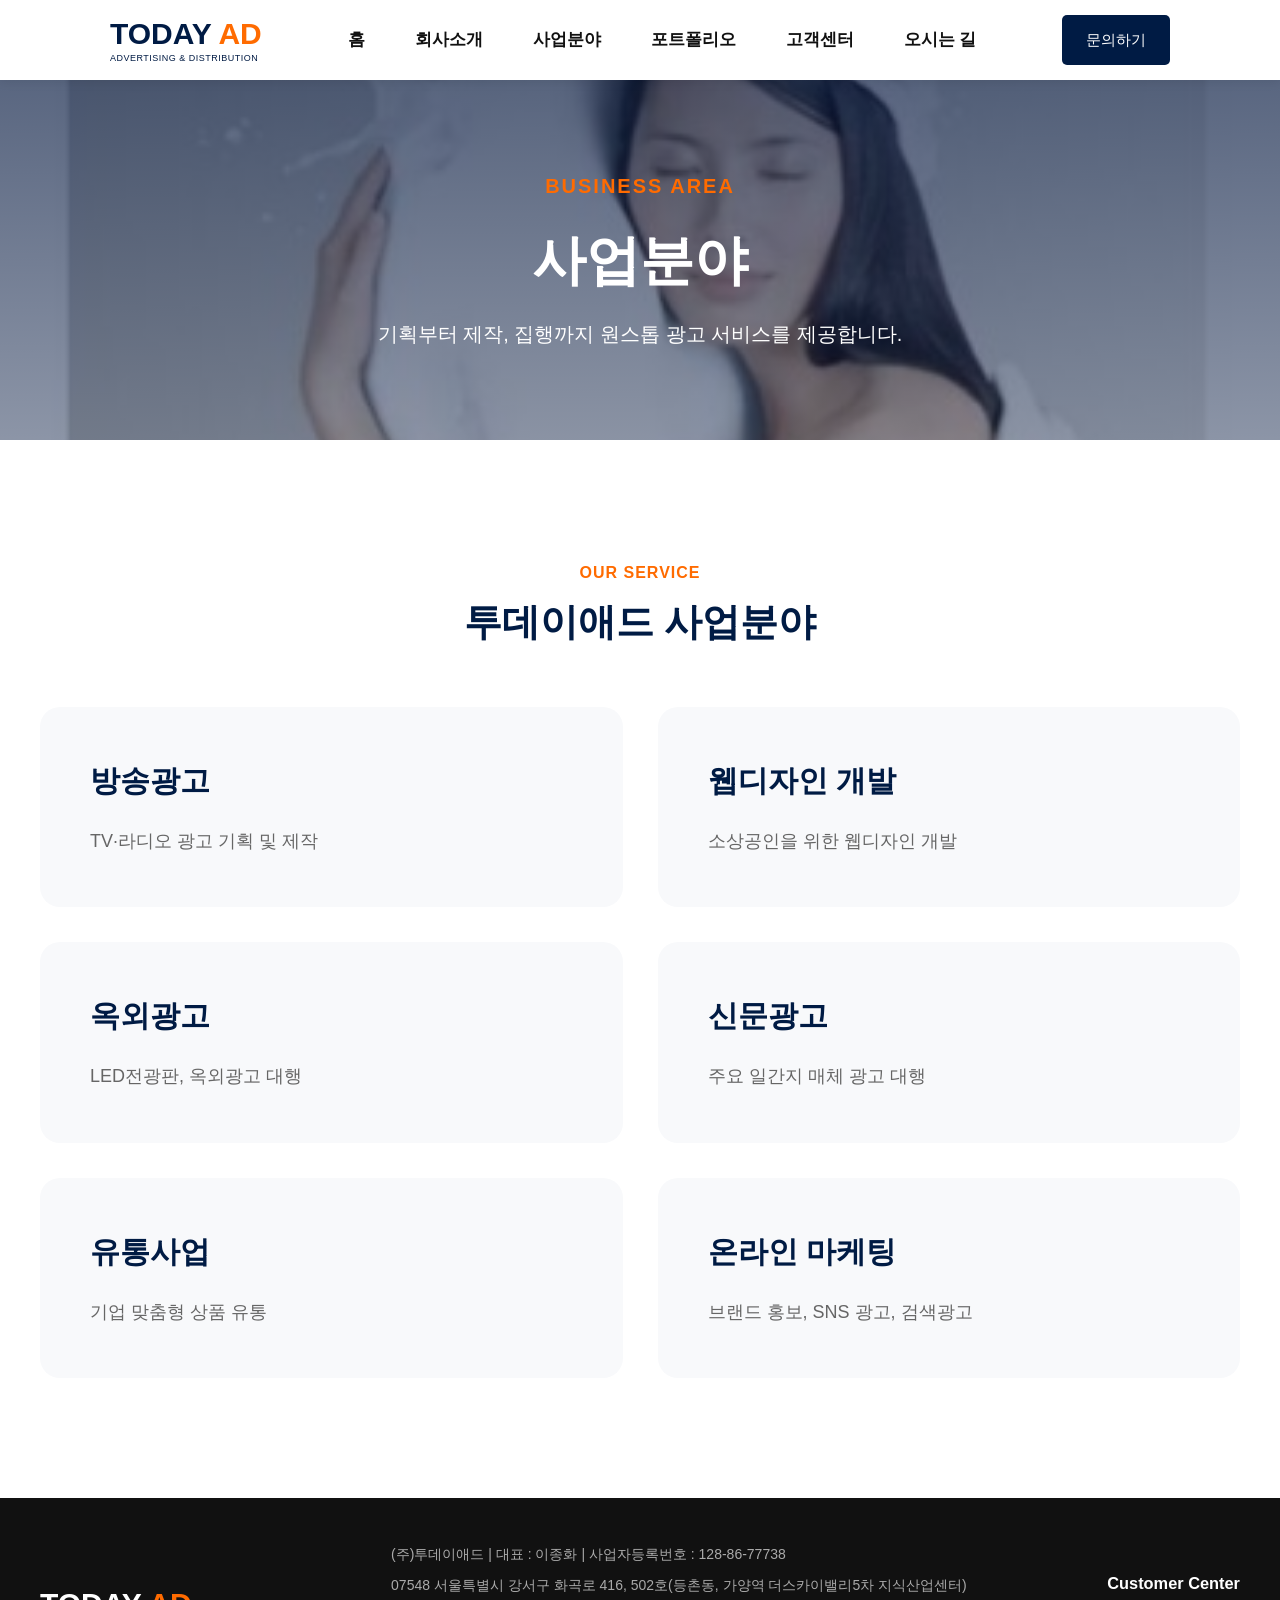
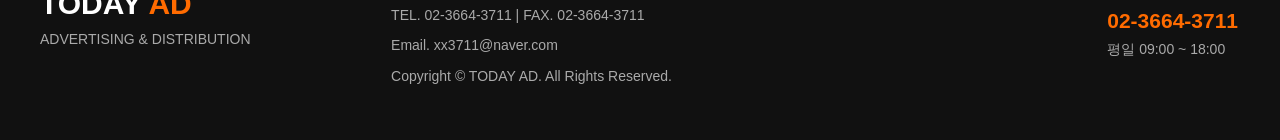
==== commit a61099fc: "Add files via upload" ====
--- a/business.html
+++ b/business.html
@@ -5,6 +5,8 @@
 <meta charset="utf-8">
 
 <title>사업분야 | TODAY AD</title>
+	
+<meta name="viewport" content="width=device-width, initial-scale=1.0">	
 
 <link rel="stylesheet" href="css/style.css">	
 	
@@ -56,30 +58,42 @@
 
     </div>
 
-    <div class="business-grid">
+  <div class="business-grid">
 
-        <div class="business-box">
-            <h3>방송광고</h3>
-            <p>TV·라디오 광고 기획 및 제작</p>
-        </div>
+  <div class="business-box">
+    <h3>방송광고</h3>
+    <p>TV·라디오 광고 기획 및 제작</p>
+  </div>
 
-        <div class="business-box">
-            <h3>웹디자인 개발</h3>
-            <p>소상공인을 위한 홈페이지, 웹디자인 개발</p>
-        </div>
+  <div class="business-box">
+    <h3>웹디자인 개발</h3>
+    <p>소상공인을 위한 웹디자인 개발</p>
+  </div>
 
-        <div class="business-box">
-            <h3>옥외광고</h3>
-            <p>LED전광판, 옥외광고 대행</p>
-        </div>
+  <div class="business-box">
+    <h3>옥외광고</h3>
+    <p>LED전광판, 옥외광고 대행</p>
+  </div>
 
-        <div class="business-box">
-            <h3>주요 일간지</h3>
-            <p>전국 단위 일간지 광고 대행</p>
-        </div>
+  <div class="business-box">
+    <h3>신문광고&nbsp;</h3>
+    <p>주요 일간지 매체 광고 대행</p>
+  </div>
 
-    </div>
+  <div class="business-box">
+    <h3>유통사업</h3>
+    <p>기업 맞춤형 상품 유통</p>
+  </div>
 
+  <div class="business-box">
+    <h3>온라인 마케팅</h3>
+    <p>브랜드 홍보, SNS 광고, 검색광고</p>
+  </div>
+
+</div>
+	
+	
+		
 </section>	
 	
 	
@@ -128,17 +142,4 @@
 </body>
 
 </html>
-	
-<meta charset="utf-8">
-
-<title>사업분야 | TODAY AD</title>
-
-<link rel="stylesheet" href="css/style.css">
-
-</head>
-
-<body>
-
-</body>
-
-</html>+	
--- a/css/style.css
+++ b/css/style.css
@@ -1,3 +1,8 @@
+/* ===========================
+   TODAY AD - 통합 CSS
+   PC + 모바일 반응형 정리본
+=========================== */
+
 * {
   margin: 0;
   padding: 0;
@@ -5,8 +10,9 @@
 }
 
 body {
-  font-family: "맑은 고딕", sans-serif;
+  font-family: "맑은 고딕", "Noto Sans KR", sans-serif;
   color: #111;
+  line-height: 1.6;
 }
 
 a {
@@ -14,28 +20,35 @@
   color: inherit;
 }
 
-/* 헤더 */
-header{
-    position:fixed;
-    top:0;
-    left:0;
-    width:100%;
-    height:80px;
-    background:#fff;
-    display:flex;
-    justify-content:space-between;
-    align-items:center;
-    padding:0 110px;
-    z-index:999;
-    box-shadow:0 2px 10px rgba(0,0,0,.08);
-}
-
+img {
+  max-width: 100%;
+  display: block;
+}
+
+/* ===========================
+   HEADER
+=========================== */
+header {
+  position: fixed;
+  top: 0;
+  left: 0;
+  width: 100%;
+  height: 80px;
+  background: #fff;
+  display: flex;
+  justify-content: space-between;
+  align-items: center;
+  padding: 0 110px;
+  z-index: 999;
+  box-shadow: 0 2px 10px rgba(0,0,0,0.08);
+}
 
 .logo {
   font-size: 30px;
   font-weight: bold;
   color: #001b44;
-} 
+  line-height: 1.1;
+}
 
 .logo span {
   color: #ff6b00;
@@ -45,16 +58,39 @@
   font-size: 9px;
   font-weight: normal;
   letter-spacing: 0.5px;
+  margin-top: 4px;
+}
+
+nav {
+  display: flex;
+  align-items: center;
 }
 
 nav a {
   margin: 0 25px;
   font-size: 17px;
   font-weight: 600;
+  position: relative;
+  transition: 0.3s;
+}
+
+nav a::after {
+  content: "";
+  position: absolute;
+  width: 0;
+  height: 2px;
+  background: #ff6b00;
+  left: 0;
+  bottom: -8px;
+  transition: 0.3s;
 }
 
 nav a:hover {
   color: #ff6b00;
+}
+
+nav a:hover::after {
+  width: 100%;
 }
 
 .top-btn {
@@ -63,14 +99,22 @@
   padding: 13px 24px;
   border-radius: 5px;
   font-size: 15px;
-} 
-
-/* 메인 비주얼 */
+  white-space: nowrap;
+  transition: 0.3s;
+}
+
+.top-btn:hover {
+  background: #ff6b00;
+}
+
+/* ===========================
+   MAIN PAGE
+=========================== */
 .main-visual {
-    margin-top:80px;
-	height: 560px;
+  margin-top: 80px;
+  height: 560px;
   background:
-    linear-gradient(rgba(0, 20, 60, 0.65), rgba(0, 20, 60, 0.35)),
+    linear-gradient(rgba(0,20,60,0.65), rgba(0,20,60,0.35)),
     url("../images/main1.jpg") center/cover no-repeat;
   display: flex;
   align-items: center;
@@ -85,11 +129,13 @@
   color: #ff6b00;
   font-size: 20px;
   margin-bottom: 25px;
+  font-weight: bold;
 }
 
 .main-text h1 {
   font-size: 68px;
   margin-bottom: 30px;
+  line-height: 1.2;
 }
 
 .main-text p {
@@ -104,6 +150,32 @@
   padding: 17px 32px;
   border-radius: 6px;
   font-size: 17px;
+  display: inline-block;
+  transition: 0.3s;
+}
+
+.main-btn:hover {
+  background: #001b44;
+  transform: translateY(-3px);
+}
+
+.section-title {
+  text-align: center;
+  margin-bottom: 60px;
+}
+
+.section-title p {
+  color: #ff6b00;
+  font-size: 16px;
+  font-weight: bold;
+  margin-bottom: 12px;
+  letter-spacing: 1px;
+}
+
+.section-title h2 {
+  font-size: 38px;
+  color: #001b44;
+  line-height: 1.3;
 }
 
 .business-section {
@@ -111,38 +183,6 @@
   background: #f7f9fc;
   text-align: center;
 }
-
-.section-title {
-  
-text-align:center;
-
-    margin-bottom:60px;
-
-}
-
-.section-title p{
-
-    color:#ff6b00;
-
-    font-size:16px;
-
-    font-weight:bold;
-
-    margin-bottom:12px;
-
-}
-
-.section-title h2{
-
-    font-size:38px;
-
-    color:#001b44;
-
-    margin-bottom:55px;
-
-}
-
-
 
 .business-list {
   display: flex;
@@ -161,6 +201,7 @@
 
 .business-card:hover {
   transform: translateY(-10px);
+  box-shadow: 0 20px 35px rgba(0,0,0,0.18);
 }
 
 .business-card h3 {
@@ -175,240 +216,98 @@
   color: #555;
 }
 
-/* 회사소개 */
-
-.about-section{
-
-    padding:120px 110px;
-
-    display:flex;
-
-    justify-content:space-between;
-
-    align-items:center;
-
-}
-
-.about-image{
-
-    width:48%;
-
-}
-
-.about-image img{
-
-    width:100%;
-
-    border-radius:20px;
-
-}
-
-.about-text{
-
-    width:45%;
-
-}
-
-
-.about-text span{
-
-    color:#ff6b00;
-
-    font-size:24px;
-
-    font-weight:bold;
-
-    letter-spacing:2px;
-
-}
-
-
-
-
-
-
-/* .about-text span{
-
-    color:#ff6b00;
-
-    font-weight:bold;
-
-} */
-
-.about-text h2{
-    font-size:42px;
-    color:#001b44;
-    margin:25px 0 30px;
-    line-height:1.4;
-    letter-spacing:-1px;
-}
-
-.about-text p{
-    font-size:18px;
-    color:#666;
-    line-height:1.9;
-    margin-bottom:30px;
-}
-
-.about-text li{
-    font-size:18px;
-    margin-bottom:15px;
-    line-height:1.7;
-}
-
-
-
-
-
-/* .about-text h2{
-
-    font-size:42px;
-
-    color:#001b44;
-
-    margin:25px 0;
-
-    line-height:1.4;
-
-}
-
-.about-text p{
-
-    font-size:18px;
-
-    line-height:1.8;
-
-    color:#555;
-
-    margin-bottom:35px;
-
-} */
-
-.about-text ul{
-
-    list-style:none;
-
-    margin-bottom:40px;
-
-}
-
-.about-text li{
-
-    font-size:18px;
-
-    margin-bottom:18px;
-
-}
-
-.about-btn{
-
-    display:inline-block;
-
-    background:#001b44;
-
-    color:white;
-
-    padding:16px 35px;
-
-    border-radius:5px;
-
-}
-
-/* Portfolio */
-
-.portfolio-section{
-
-    padding:120px 110px;
-
-    background:#f8f9fb;
-
-}
-
-.portfolio-section .section-title{
-
-    text-align:center;
-
-    margin-bottom:60px;
-
-}
-
-.portfolio-section span{
-
-    color:#ff6b00;
-
-    font-weight:bold;
-
-}
-
-.portfolio-section h2{
-
-    font-size:42px;
-
-    margin:20px 0;
-
-    color:#001b44;
-
-}
-
-.portfolio-section p{
-
-    color:#666;
-
-}
-
-.portfolio-list{
-
-    display:grid;
-
-    grid-template-columns:repeat(3,1fr);
-
-    gap:30px;
-
-}
-
-.portfolio-item{
-
-    overflow:hidden;
-
-    border-radius:15px;
-
-    background:white;
-
-    box-shadow:0 5px 20px rgba(0,0,0,.08);
-
-    transition:.3s;
-
-}
-
-.portfolio-item:hover{
-
-    transform:translateY(-10px);
-
-}
-
-.portfolio-item img{
-
-    width:100%;
-
-    display:block;
-
-}
-
-.portfolio-item h3{
-
-    padding:20px;
-
-    text-align:center;
-
-    color:#001b44;
-
-}
-
-/* Contact */
+.about-section {
+  padding: 120px 110px;
+  display: flex;
+  justify-content: space-between;
+  align-items: center;
+}
+
+.about-image {
+  width: 48%;
+}
+
+.about-image img {
+  border-radius: 20px;
+}
+
+.about-text {
+  width: 45%;
+}
+
+.about-text span {
+  color: #ff6b00;
+  font-size: 24px;
+  font-weight: bold;
+  letter-spacing: 2px;
+}
+
+.about-text h2 {
+  font-size: 42px;
+  color: #001b44;
+  margin: 25px 0 30px;
+  line-height: 1.4;
+  letter-spacing: -1px;
+}
+
+.about-text p {
+  font-size: 18px;
+  color: #666;
+  line-height: 1.9;
+  margin-bottom: 30px;
+}
+
+.about-text ul {
+  list-style: none;
+  margin-bottom: 40px;
+}
+
+.about-text li {
+  font-size: 18px;
+  margin-bottom: 18px;
+}
+
+.about-btn {
+  display: inline-block;
+  background: #001b44;
+  color: #fff;
+  padding: 16px 35px;
+  border-radius: 5px;
+}
+
+.portfolio-section {
+  padding: 120px 110px;
+  background: #f8f9fb;
+}
+
+.portfolio-list {
+  display: grid;
+  grid-template-columns: repeat(3, 1fr);
+  gap: 30px;
+}
+
+.portfolio-item {
+  overflow: hidden;
+  border-radius: 15px;
+  background: #fff;
+  box-shadow: 0 5px 20px rgba(0,0,0,0.08);
+  transition: 0.3s;
+}
+
+.portfolio-item:hover {
+  transform: translateY(-10px);
+}
+
+.portfolio-item h3 {
+  padding: 20px;
+  text-align: center;
+  color: #001b44;
+}
+
 .contact-section {
   padding: 90px 110px;
   background: #001b44;
-  color: white;
+  color: #fff;
   display: flex;
   justify-content: space-between;
   align-items: center;
@@ -432,130 +331,20 @@
 
 .contact-btn {
   background: #ff6b00;
-  color: white;
+  color: #fff;
   padding: 18px 38px;
   border-radius: 6px;
   font-size: 18px;
 }
 
-/* Footer */
-footer {
-  background: #111;
-  color: #aaa;
-  text-align: center;
-  padding: 45px 20px;
-  font-size: 14px;
-}
-
-.footer-logo {
-  font-size: 30px;
-  font-weight: bold;
-  color: white;
-  margin-bottom: 20px;
-}
-
-.footer-logo span {
-  color: #ff6b00;
-}
-
-footer p {
-  margin-bottom: 8px;
-}
-
-.copy {
-  margin-top: 20px;
-  color: #666;
-}
-
-nav a{
-
-    position:relative;
-
-    transition:.3s;
-
-}
-
-nav a::after{
-
-    content:"";
-
-    position:absolute;
-
-    width:0;
-
-    height:2px;
-
-    background:#ff6b00;
-
-    left:0;
-
-    bottom:-8px;
-
-    transition:.3s;
-
-}
-
-nav a:hover::after{
-
-    width:100%;
-
-}
-
-.main-btn{
-
-    transition:.3s;
-
-}
-
-.main-btn:hover{
-
-    background:#001b44;
-
-    transform:translateY(-3px);
-
-}
-
-
-.business-card:hover{
-
-    transform:translateY(-10px);
-
-    box-shadow:0 20px 35px rgba(0,0,0,.18);
-
-}
-
-let current=0;
-
-const images=[
-"images/main1.jpg",
-"images/main2.jpg",
-"images/main3.jpg"
-];
-
-const visual=document.querySelector(".main-visual");
-
-setInterval(function(){
-
-current++;
-
-if(current>=images.length){
-
-current=0;
-
-}
-
-visual.style.backgroundImage=
-"linear-gradient(rgba(0,20,60,.65),rgba(0,20,60,.35)),url('"+images[current]+"')";
-
-},4000);
-
-
-/* 서브페이지 공통 배너 */
+/* ===========================
+   SUB VISUAL
+=========================== */
 .sub-visual {
   height: 360px;
   margin-top: 80px;
   background:
-    linear-gradient(rgba(0,20,60,.65), rgba(0,20,60,.45)),
+    linear-gradient(rgba(0,20,60,0.65), rgba(0,20,60,0.45)),
     url("../images/company.jpg") center/cover no-repeat;
   display: flex;
   align-items: center;
@@ -564,126 +353,34 @@
   color: #fff;
 }
 
-.sub-visual-text p {
-  color: #ff6b00;
-  font-size: 18px;
-  font-weight: bold;
-  letter-spacing: 2px;
-  margin-bottom: 15px;
-}
-
-.sub-visual-text h1 {
-  font-size: 50px;
-  margin-bottom: 15px;
-}
-
-.sub-visual-text span {
-  font-size: 20px;
-}
-
-/* 회사소개 본문 */
-.company-intro {
-  padding: 110px;
-  display: flex;
-  align-items: center;
-  gap: 70px;
-}
-
-.company-img {
-  width: 48%;
-}
-
-.company-img img {
-  width: 100%;
-  border-radius: 18px;
-}
-
-.company-text {
-  width: 52%;
-}
-
-.small-title {
-  color: #ff6b00;
-  font-weight: bold;
-  letter-spacing: 2px;
-  margin-bottom: 18px;
-}
-
-.company-text h2,
-.ceo-text h2 {
-  font-size: 40px;
-  color: #001b44;
-  line-height: 1.4;
-  margin-bottom: 28px;
-}
-
-.company-text p,
-.ceo-text p {
-  font-size: 18px;
-  line-height: 1.9;
-  color: #555;
-}
-
-/* CEO 인사말 */
-.ceo-section {
-  padding: 100px 110px;
-  background: #f7f9fc;
-}
-
-.ceo-text {
-  max-width: 900px;
-}
-
-/* 핵심가치 */
-.value-section {
-  padding: 100px 110px;
-  background: #fff;
-  text-align: center;
-}
-
-.value-list {
-  display: flex;
-  gap: 30px;
-  margin-top: 55px;
-}
-
-.value-card {
-  flex: 1;
-  padding: 45px 30px;
-  background: #f7f9fc;
-  border-radius: 16px;
-}
-
-.value-card h3 {
-  font-size: 26px;
-  color: #001b44;
-  margin-bottom: 18px;
-}
-
-.value-card p {
-  font-size: 17px;
-  line-height: 1.7;
-  color: #555;
-}
-
-
-
-
-
-
-/* 회사소개 서브페이지 상단 배너 */
-
-.sub-visual {
-  height: 360px;
-  margin-top: 80px;
+.company-visual {
   background:
-    linear-gradient(rgba(0,20,60,.65), rgba(0,20,60,.45)),
-    url("../images/company.jpg") center/cover no-repeat;
-  display: flex;
-  align-items: center;
-  justify-content: center;
-  text-align: center;
-  color: #fff;
+    linear-gradient(rgba(0,20,60,0.65), rgba(0,20,60,0.45)),
+    url("../images/company-banner.jpg") center/cover no-repeat;
+}
+
+.business-visual {
+  background:
+    linear-gradient(rgba(0,20,60,0.65), rgba(0,20,60,0.45)),
+    url("../images/business.jpg") center/cover no-repeat;
+}
+
+.portfolio-visual {
+  background:
+    linear-gradient(rgba(0,20,60,0.65), rgba(0,20,60,0.45)),
+    url("../images/portfolio-bg.jpg") center/cover no-repeat;
+}
+
+.contact-visual {
+  background:
+    linear-gradient(rgba(0,20,60,0.65), rgba(0,20,60,0.45)),
+    url("../images/contact.jpg") center/cover no-repeat;
+}
+
+.location-visual {
+  background:
+    linear-gradient(rgba(0,20,60,0.65), rgba(0,20,60,0.45)),
+    url("../images/location.jpg") center/cover no-repeat;
 }
 
 .sub-visual-text p {
@@ -704,90 +401,65 @@
 }
 
 /* ===========================
-   COMPANY
+   COMPANY PAGE
 =========================== */
-
-.company-intro{
-
-    width:1200px;
-
-    margin:100px auto;
-
-    display:flex;
-
-    justify-content:space-between;
-
-    align-items:center;
-
-}
-
-.company-left{
-
-    width:48%;
-
-}
-
-.company-left img{
-
-    width:100%;
-
-    border-radius:20px;
-
-}
-
-.company-right{
-
-    width:46%;
-
-}
-
-.small-title{
-
-    color:#ff6b00;
-
-    font-size:20px;
-
-    font-weight:bold;
-
-    letter-spacing:2px;
-
-}
-
-.company-right h2{
-
-    font-size:42px;
-
-    color:#001b44;
-
-    margin:30px 0;
-
-    line-height:1.4;
-
-}
-
-.company-right p{
-
-    font-size:18px;
-
-    line-height:1.9;
-
-    color:#666;
-
-}
-
-/* CEO 인사말 */
+.company-intro {
+  max-width: 1200px;
+  width: calc(100% - 40px);
+  margin: 100px auto;
+  display: flex;
+  justify-content: space-between;
+  align-items: center;
+  gap: 60px;
+}
+
+.company-left {
+  width: 48%;
+}
+
+.company-left img {
+  width: 100%;
+  border-radius: 20px;
+}
+
+.company-right {
+  width: 46%;
+}
+
+.small-title {
+  color: #ff6b00;
+  font-size: 20px;
+  font-weight: bold;
+  letter-spacing: 2px;
+  margin-bottom: 18px;
+}
+
+.company-right h2 {
+  font-size: 42px;
+  color: #001b44;
+  margin: 30px 0;
+  line-height: 1.4;
+}
+
+.company-right p {
+  font-size: 18px;
+  line-height: 1.9;
+  color: #666;
+}
 
 .ceo-section {
-  padding: 100px 0;
+  padding: 100px 20px;
   background: #f7f9fc;
 }
 
 .ceo-box {
-  width: 1200px;
-  margin: auto;
+  max-width: 1200px;
+  width: 100%;
+  margin: 0 auto;
   background: #fff;
-  padding: 70px;
+  padding: 70px 40px;
   border-radius: 20px;
+  text-align: center;
   box-shadow: 0 8px 25px rgba(0,0,0,0.08);
 }
 
@@ -796,12 +468,16 @@
   color: #001b44;
   line-height: 1.4;
   margin: 25px 0;
+  text-align: center;
+  word-break: keep-all;
 }
 
 .ceo-box p {
   font-size: 18px;
   line-height: 1.9;
   color: #555;
+  text-align: center;
+  word-break: keep-all;
 }
 
 .ceo-name {
@@ -809,324 +485,205 @@
   color: #001b44 !important;
 }
 
-/* 핵심가치 */
-
-.value-section{
-
-    padding:120px 0;
-
-    background:white;
-
-}
-
-.value-list{
-
-    width:1200px;
-
-    margin:60px auto 0;
-
-    display:flex;
-
-    justify-content:space-between;
-
-}
-
-.value-card{
-
-    width:31%;
-
-    background:#f8f9fb;
-
-    padding:45px;
-
-    border-radius:20px;
-
-    text-align:center;
-
-    transition:.3s;
-
-}
-
-.value-card:hover{
-
-    transform:translateY(-10px);
-
-    box-shadow:0 15px 35px rgba(0,0,0,.15);
-
-}
-
-.value-card h3{
-
-    color:#001b44;
-
-    font-size:30px;
-
-    margin-bottom:20px;
-
-}
-
-.value-card p{
-
-    line-height:1.8;
-
-    color:#666;
-
-}
-
-/* ===== 회사연혁 ===== */
-
-.history-section{
-    padding:120px 0;
-    background:#fff;
-}
-
-.history-list{
-    width:1000px;
-    margin:60px auto 0;
-}
-
-.history-item{
-    display:flex;
-    align-items:center;
-    padding:25px 0;
-    border-bottom:1px solid #ddd;
-}
-
-.history-item h3{
-    width:180px;
-    color:#ff6b00;
-    font-size:32px;
-}
-
-.history-item p{
-    font-size:18px;
-    color:#555;
-}
-
-/* ==========================
-   회사 경쟁력
-========================== */
-
-.strength-section{
-
-    padding:120px 0;
-
-    background:#f8f9fb;
-
-}
-
-.strength-list{
-
-    width:1200px;
-
-    margin:60px auto 0;
-
-    display:flex;
-
-    justify-content:space-between;
-
-}
-
-.strength-card{
-
-    width:23%;
-
-    background:white;
-
-    padding:45px;
-
-    text-align:center;
-
-    border-radius:20px;
-
-    box-shadow:0 8px 20px rgba(0,0,0,.08);
-
-}
-
-.strength-card h3{
-
-    font-size:42px;
-
-    color:#ff6b00;
-
-    margin-bottom:15px;
-
-}
-
-.strength-card span{
-
-    font-size:18px;
-
-    color:#555;
-
-}
-
-/* 사업분야 배너 */
-
-.business-visual{
-
-    background:
-    linear-gradient(rgba(0,20,60,.65),rgba(0,20,60,.45)),
-    url("../images/business.jpg") center/cover no-repeat;
-
-}
-
-
-
-
-
-.business-page{
-    padding:120px 0;
-}
-
-.business-grid{
-    width:1200px;
-    margin:60px auto 0;
-    display:grid;
-    grid-template-columns:repeat(2,1fr);
-    gap:35px;
-}
-
-.business-box{
-    background:#f8f9fb;
-    padding:50px;
-    border-radius:20px;
-    transition:.3s;
-}
-
-.business-box:hover{
-    transform:translateY(-8px);
-    box-shadow:0 12px 30px rgba(0,0,0,.12);
-}
-
-.business-box h3{
-    color:#001b44;
-    font-size:30px;
-    margin-bottom:20px;
-}
-
-.business-box p{
-    font-size:18px;
-    line-height:1.8;
-    color:#666;
-}
-
-
-/* 포트폴리오 배너 */
-.portfolio-visual{
-  background:
-  linear-gradient(rgba(0,20,60,.65), rgba(0,20,60,.45)),
-  url("../images/portfolio-bg.jpg") center/cover no-repeat;
-}
-
-/* 포트폴리오 페이지 */
-.portfolio-page{
-  padding:120px 0;
-  background:#fff;
-}
-
-.portfolio-grid{
-  width:1200px;
-  margin:60px auto 0;
-  display:grid;
-  grid-template-columns:repeat(3,1fr);
-  gap:30px;
-}
-
-.portfolio-box{
-  background:#f8f9fb;
-  border-radius:20px;
-  overflow:hidden;
-  transition:.3s;
-}
-
-.portfolio-box:hover{
-  transform:translateY(-8px);
-  box-shadow:0 15px 35px rgba(0,0,0,.15);
-}
-
-.portfolio-box img{
-  width:100%;
-  height:240px;
-  object-fit:cover;
-  display:block;
-}
-
-.portfolio-info{
-  padding:25px;
-}
-
-.portfolio-info h3{
-  font-size:24px;
-  color:#001b44;
-  margin-bottom:12px;
-}
-
-.portfolio-info p{
-  font-size:16px;
-  color:#666;
-}
-
-
-/* ==========================
-   Portfolio Hover
-========================== */
-
-.portfolio-box{
-
-    overflow:hidden;
-
-    transition:.4s;
-
-}
-
-.portfolio-box img{
-
-    transition:.5s;
-
-}
-
-.portfolio-box:hover{
-
-    transform:translateY(-10px);
-
-    box-shadow:0 15px 35px rgba(0,0,0,.15);
-
-}
-
-.portfolio-box:hover img{
-
-    transform:scale(1.08);
-
-}
-
-
-.portfolio-info span{
-  color:#ff6b00;
-  font-size:15px;
-  font-weight:bold;
-  letter-spacing:1px;
-  display:block;
-  margin-bottom:8px;
-}
-
-/* 고객센터 배너 */
-.contact-visual {
-  background:
-    linear-gradient(rgba(0,20,60,.65), rgba(0,20,60,.45)),
-    url("../images/contact.jpg") center/cover no-repeat;
-}
-
-/* 고객센터 페이지 */
+.value-section,
+.history-section,
+.strength-section,
+.business-page,
+.portfolio-page,
+.contact-page,
+.location-page {
+  padding: 120px 20px;
+}
+
+.value-section,
+.history-section,
+.portfolio-page,
+.location-page {
+  background: #fff;
+}
+
+.strength-section,
 .contact-page {
-  padding: 120px 0;
   background: #f8f9fb;
 }
 
-.contact-wrap {
-  width: 1200px;
+.value-list,
+.strength-list {
+  max-width: 1200px;
   margin: 60px auto 0;
   display: flex;
+  justify-content: space-between;
+  gap: 30px;
+}
+
+.value-card {
+  flex: 1;
+  background: #f8f9fb;
+  padding: 45px;
+  border-radius: 20px;
+  text-align: center;
+  transition: 0.3s;
+}
+
+.value-card:hover,
+.strength-card:hover {
+  transform: translateY(-10px);
+  box-shadow: 0 15px 35px rgba(0,0,0,0.15);
+}
+
+.value-card h3 {
+  color: #001b44;
+  font-size: 30px;
+  margin-bottom: 20px;
+}
+
+.value-card p {
+  line-height: 1.8;
+  color: #666;
+}
+
+.history-list {
+  max-width: 1000px;
+  margin: 60px auto 0;
+}
+
+.history-item {
+  display: flex;
+  align-items: center;
+  padding: 25px 0;
+  border-bottom: 1px solid #ddd;
+}
+
+.history-item h3 {
+  width: 180px;
+  color: #ff6b00;
+  font-size: 32px;
+}
+
+.history-item p {
+  font-size: 18px;
+  color: #555;
+}
+
+.strength-card {
+  flex: 1;
+  background: #fff;
+  padding: 45px;
+  text-align: center;
+  border-radius: 20px;
+  box-shadow: 0 8px 20px rgba(0,0,0,0.08);
+  transition: 0.3s;
+}
+
+.strength-card h3 {
+  font-size: 42px;
+  color: #ff6b00;
+  margin-bottom: 15px;
+}
+
+.strength-card span {
+  font-size: 18px;
+  color: #555;
+}
+
+/* ===========================
+   BUSINESS / PORTFOLIO / CONTACT / LOCATION
+=========================== */
+.business-grid,
+.portfolio-grid,
+.contact-wrap,
+.location-wrap {
+  max-width: 1200px;
+  margin: 60px auto 0;
+}
+
+.business-grid {
+  display: grid;
+  grid-template-columns: repeat(2, 1fr);
+  gap: 35px;
+}
+
+.business-box {
+  background: #f8f9fb;
+  padding: 50px;
+  border-radius: 20px;
+  transition: 0.3s;
+}
+
+.business-box:hover {
+  transform: translateY(-8px);
+  box-shadow: 0 12px 30px rgba(0,0,0,0.12);
+}
+
+.business-box h3 {
+  color: #001b44;
+  font-size: 30px;
+  margin-bottom: 20px;
+}
+
+.business-box p {
+  font-size: 18px;
+  line-height: 1.8;
+  color: #666;
+}
+
+.portfolio-grid {
+  display: grid;
+  grid-template-columns: repeat(3, 1fr);
+  gap: 30px;
+}
+
+.portfolio-box {
+  background: #f8f9fb;
+  border-radius: 20px;
+  overflow: hidden;
+  transition: 0.3s;
+}
+
+.portfolio-box:hover {
+  transform: translateY(-10px);
+  box-shadow: 0 15px 35px rgba(0,0,0,0.15);
+}
+
+.portfolio-box img {
+  width: 100%;
+  height: 240px;
+  object-fit: cover;
+  transition: 0.5s;
+}
+
+.portfolio-box:hover img {
+  transform: scale(1.08);
+}
+
+.portfolio-info {
+  padding: 25px;
+}
+
+.portfolio-info span {
+  color: #ff6b00;
+  font-size: 15px;
+  font-weight: bold;
+  letter-spacing: 1px;
+  display: block;
+  margin-bottom: 8px;
+}
+
+.portfolio-info h3 {
+  font-size: 24px;
+  color: #001b44;
+  margin-bottom: 12px;
+}
+
+.portfolio-info p {
+  font-size: 16px;
+  color: #666;
+}
+
+.contact-wrap,
+.location-wrap {
+  display: flex;
+  justify-content: space-between;
   gap: 40px;
 }
 
@@ -1135,30 +692,6 @@
   background: #fff;
   padding: 50px;
   border-radius: 20px;
-}
-
-.contact-form input,
-.contact-form textarea {
-  width: 100%;
-  padding: 18px;
-  margin-bottom: 18px;
-  border: 1px solid #ddd;
-  font-size: 16px;
-}
-
-.contact-form textarea {
-  height: 180px;
-  resize: none;
-}
-
-.contact-form button {
-  width: 100%;
-  padding: 18px;
-  background: #001b44;
-  color: #fff;
-  border: 0;
-  font-size: 18px;
-  cursor: pointer;
 }
 
 .contact-info-box {
@@ -1175,213 +708,511 @@
 }
 
 .contact-info-box p {
+  line-height: 2;
+  color: #ddd;
+}
+
+.contact-form form {
+  display: flex;
+  flex-direction: column;
+}
+
+.contact-form input,
+.contact-form textarea {
+  width: 100%;
+  padding: 15px;
+  margin-bottom: 18px;
+  border: 1px solid #ddd;
+  border-radius: 6px;
+  font-size: 16px;
+}
+
+.contact-form textarea {
+  height: 180px;
+  resize: none;
+}
+
+.agree {
+  display: flex;
+  align-items: center;
+  gap: 10px;
+  margin: 15px 0;
+  font-size: 15px;
+  color: #555;
+}
+
+.agree input[type="checkbox"] {
+  width: 18px;
+  height: 18px;
+  margin: 0;
+  padding: 0;
+}
+
+.contact-form button {
+  width: 100%;
+  padding: 16px;
+  background: #08295c;
+  color: #fff;
+  border: none;
+  border-radius: 6px;
+  font-size: 18px;
+  font-weight: bold;
+  cursor: pointer;
+  transition: 0.3s;
+}
+
+.contact-form button:hover {
+  background: #f58220;
+}
+
+.map-box {
+  width: 60%;
+}
+
+.map-box img {
+  border-radius: 20px;
+}
+
+.location-info {
+  width: 40%;
+  background: #f8f9fb;
+  padding: 50px;
+  border-radius: 20px;
+}
+
+.location-info h3 {
+  font-size: 32px;
+  color: #001b44;
+  margin-bottom: 30px;
+}
+
+.location-info p {
   font-size: 17px;
   line-height: 2;
-}
-
-/* ==========================
-   CONTACT
-========================== */
-
-.contact-visual{
-
-    background:
-    linear-gradient(rgba(0,20,60,.65),rgba(0,20,60,.45)),
-    url("../images/contact.jpg") center/cover no-repeat;
-
-}
-
-.contact-page{
-
-    padding:120px 0;
-
-    background:#f8f9fb;
-
-}
-
-.contact-wrap{
-
-    width:1200px;
-
-    margin:60px auto 0;
-
-    display:flex;
-
-    justify-content:space-between;
-
-    gap:40px;
-
-}
-
-.contact-form{
-
-    width:65%;
-
-    background:white;
-
-    padding:50px;
-
-    border-radius:20px;
-
-}
-
-.contact-form input,
-.contact-form textarea{
-
-    width:100%;
-
-    padding:18px;
-
-    margin-bottom:20px;
-
-    border:1px solid #ddd;
-
-    font-size:16px;
-
-    border-radius:8px;
-
-    box-sizing:border-box;
-
-}
-
-.contact-form textarea{
-
-    height:180px;
-
-    resize:none;
-
-}
-
-.contact-form button{
-
-    width:100%;
-
-    padding:18px;
-
-    background:#001b44;
-
-    color:white;
-
-    font-size:18px;
-
-    border:none;
-
-    border-radius:8px;
-
-    cursor:pointer;
-
-}
-
-.contact-form button:hover{
-
-    background:#ff6b00;
-
-}
-
-.contact-info-box{
-
-    width:35%;
-
-    background:#001b44;
-
-    color:white;
-
-    padding:50px;
-
-    border-radius:20px;
-
-}
-
-.contact-info-box h3{
-
-    font-size:30px;
-
-    margin-bottom:30px;
-
-}
-
-.contact-info-box p{
-
-    line-height:2;
-
-    color:#ddd;
-
-}
-
-/* ==========================
-   LOCATION
-========================== */
-
-.location-visual{
-
-    background:
-    linear-gradient(rgba(0,20,60,.65),rgba(0,20,60,.45)),
-    url("../images/location.jpg") center/cover no-repeat;
-
-}
-
-.location-page{
-
-    padding:120px 0;
-
-}
-
-.location-wrap{
-
-    width:1200px;
-
-    margin:60px auto 0;
-
-    display:flex;
-
-    justify-content:space-between;
-
-    gap:40px;
-
-}
-
-.map-box{
-
-    width:60%;
-
-}
-
-.map-box img{
-
-    width:100%;
-
-    border-radius:20px;
-
-}
-
-.location-info{
-
-    width:40%;
-
-    background:#f8f9fb;
-
-    padding:50px;
-
-    border-radius:20px;
-
-}
-
-.location-info h3{
-
-    font-size:32px;
-
-    color:#001b44;
-
-    margin-bottom:30px;
-
-}
-
-.location-info p{
-
-    font-size:17px;
-
-    line-height:2;
-
-    color:#555;
-
-}+  color: #555;
+}
+
+/* ===========================
+   SUCCESS PAGE
+=========================== */
+.success-page {
+  min-height: 100vh;
+  background: #f4f6f9;
+  display: flex;
+  align-items: center;
+  justify-content: center;
+  padding: 20px;
+}
+
+.success-box {
+  width: 520px;
+  padding: 60px 40px;
+  background: #fff;
+  text-align: center;
+  border-radius: 18px;
+  box-shadow: 0 10px 30px rgba(0,0,0,0.08);
+}
+
+.success-box h1 {
+  font-size: 30px;
+  color: #06285c;
+  margin-bottom: 20px;
+}
+
+.success-box p {
+  font-size: 17px;
+  color: #555;
+  line-height: 1.7;
+}
+
+.success-box a {
+  display: inline-block;
+  margin-top: 30px;
+  padding: 14px 34px;
+  background: #06285c;
+  color: #fff;
+  border-radius: 6px;
+  font-weight: bold;
+}
+
+.success-box a:hover {
+  background: #f58220;
+}
+
+/* ===========================
+   FOOTER
+=========================== */
+footer {
+  background: #111;
+  color: #aaa;
+  padding: 45px 20px;
+  font-size: 14px;
+}
+
+.footer-inner {
+  max-width: 1200px;
+  margin: 0 auto;
+  display: flex;
+  justify-content: space-between;
+  align-items: center;
+  gap: 30px;
+}
+
+.footer-logo h2 {
+  font-size: 30px;
+  color: #fff;
+}
+
+.footer-logo span {
+  color: #ff6b00;
+}
+
+.footer-logo p,
+.footer-info p,
+.footer-call p {
+  margin-bottom: 8px;
+}
+
+.footer-call h3 {
+  color: #fff;
+  margin-bottom: 8px;
+}
+
+.footer-call h2 {
+  color: #ff6b00;
+}
+
+/* ===========================
+   TABLET
+=========================== */
+@media screen and (max-width: 1024px) {
+  header {
+    padding: 0 40px;
+  }
+
+  nav a {
+    margin: 0 12px;
+    font-size: 15px;
+  }
+
+  .main-visual {
+    padding-left: 50px;
+  }
+
+  .business-section,
+  .about-section,
+  .portfolio-section,
+  .contact-section {
+    padding-left: 40px;
+    padding-right: 40px;
+  }
+
+  .company-intro,
+  .value-list,
+  .strength-list,
+  .business-grid,
+  .portfolio-grid,
+  .contact-wrap,
+  .location-wrap {
+    width: 100%;
+  }
+}
+
+/* ===========================
+   MOBILE
+=========================== */
+@media screen and (max-width: 768px) {
+  header {
+    position: relative;
+    height: auto;
+    display: block;
+    padding: 20px;
+    text-align: center;
+  }
+
+  .logo {
+    font-size: 26px;
+  }
+
+  nav {
+    margin-top: 20px;
+    display: grid;
+    grid-template-columns: repeat(2, 1fr);
+    gap: 10px;
+  }
+
+  nav a {
+    margin: 0;
+    padding: 10px;
+    background: #f5f5f5;
+    font-size: 14px;
+  }
+
+  nav a::after {
+    display: none;
+  }
+
+  .top-btn {
+    display: block;
+    margin-top: 15px;
+    width: 100%;
+  }
+
+  .main-visual,
+  .sub-visual {
+    margin-top: 0;
+    height: 420px;
+    padding: 40px 25px;
+    background-position: center;
+  }
+
+  .main-text h1 {
+    font-size: 42px;
+  }
+
+  .main-text p {
+    font-size: 17px;
+  }
+
+  .sub-visual-text h1 {
+    font-size: 34px;
+  }
+
+  .sub-visual-text span {
+    font-size: 15px;
+  }
+
+  .business-section,
+  .about-section,
+  .portfolio-section,
+  .contact-section,
+  .value-section,
+  .history-section,
+  .strength-section,
+  .business-page,
+  .portfolio-page,
+  .contact-page,
+  .location-page {
+    padding: 70px 20px;
+  }
+
+  .business-list,
+  .about-section,
+  .contact-section,
+  .company-intro,
+  .value-list,
+  .strength-list,
+  .contact-wrap,
+  .location-wrap {
+    display: block;
+  }
+
+  .business-card,
+  .about-image,
+  .about-text,
+  .company-left,
+  .company-right,
+  .contact-form,
+  .contact-info-box,
+  .map-box,
+  .location-info {
+    width: 100%;
+  }
+
+  .business-card,
+  .value-card,
+  .strength-card {
+    margin-bottom: 25px;
+  }
+
+  .about-text,
+  .company-right,
+  .contact-info-box,
+  .location-info {
+    margin-top: 35px;
+  }
+
+  .company-intro {
+    width: 100%;
+    margin: 70px auto;
+  }
+
+  .company-right h2,
+  .about-text h2 {
+    font-size: 32px;
+  }
+
+  .ceo-section {
+    padding: 60px 20px;
+  }
+
+  .ceo-box {
+    padding: 45px 24px;
+  }
+
+  .ceo-box h2 {
+    font-size: 30px;
+    line-height: 1.45;
+  }
+
+  .ceo-box p {
+    font-size: 15px;
+    line-height: 1.8;
+  }
+
+  .portfolio-list,
+  .portfolio-grid,
+  .business-grid {
+    grid-template-columns: 1fr;
+  }
+
+  .history-item {
+    display: block;
+  }
+
+  .history-item h3 {
+    width: auto;
+    margin-bottom: 10px;
+  }
+
+  .footer-inner {
+    display: block;
+    text-align: center;
+  }
+
+  .footer-info,
+  .footer-call {
+    margin-top: 25px;
+  }
+}
+
+@media screen and (max-width: 480px) {
+  .main-text h1 {
+    font-size: 34px;
+  }
+
+  .section-title h2,
+  .company-right h2,
+  .about-text h2 {
+    font-size: 28px;
+  }
+
+  .ceo-box h2 {
+    font-size: 27px;
+  }
+}
+
+
+/* 모바일 좌우 흔들림 방지 */
+html,
+body {
+  width: 100%;
+  overflow-x: hidden;
+}
+
+@media screen and (max-width: 768px) {
+  .company-intro,
+  .value-list,
+  .history-list,
+  .strength-list,
+  .business-grid,
+  .portfolio-grid,
+  .contact-wrap,
+  .location-wrap {
+    width: 100%;
+    max-width: 100%;
+    box-sizing: border-box;
+  }
+}
+
+/* 서브페이지 모바일 좌우 밀림 해결 */
+@media screen and (max-width: 768px) {
+
+  html,
+  body {
+    width: 100%;
+    overflow-x: hidden;
+  }
+
+  .sub-visual {
+    margin-top: 0;
+    width: 100%;
+  }
+
+.company-intro,
+.value-list,
+.history-list,
+.strength-list,
+.business-grid,
+.portfolio-grid,
+.contact-wrap,
+.location-wrap {
+    width: 100% !important;
+    max-width: 100% !important;
+    display: block !important;
+    padding: 0 !important;
+    margin: 0 auto !important;
+    box-sizing: border-box !important;
+}	
+	
+.business-box,
+.portfolio-box,
+.value-card,
+.strength-card,
+.contact-form,
+.contact-info-box,
+.map-box,
+.location-info,
+.company-left,
+.company-right {
+    width: 100% !important;
+    max-width: 100% !important;
+    box-sizing: border-box !important;
+}	
+	
+	
+  .company-left,
+  .company-right,
+  .value-card,
+  .strength-card,
+  .contact-form,
+  .contact-info-box,
+  .map-box,
+  .location-info {
+    width: 100% !important;
+    margin-bottom: 25px;
+  }
+
+  .business-box,
+  .portfolio-box {
+    width: 100%;
+    margin-bottom: 25px;
+  }
+
+  .history-item {
+    display: block;
+  }
+}
+
+/* 메인페이지 문의하기 버튼 모바일 겹침 해결 */
+@media screen and (max-width: 768px) {
+  .contact-text {
+    margin-bottom: 35px;
+  }
+
+  .contact-btn {
+    display: inline-block;
+    margin-top: 10px;
+  }
+}
+
+
+/* 메인 모바일 문의하기 버튼 강제 수정 */
+@media screen and (max-width: 768px) {
+  .contact-section .contact-btn {
+    display: block !important;
+    width: fit-content !important;
+    margin: 40px auto 0 !important;
+    clear: both !important;
+  }
+}
